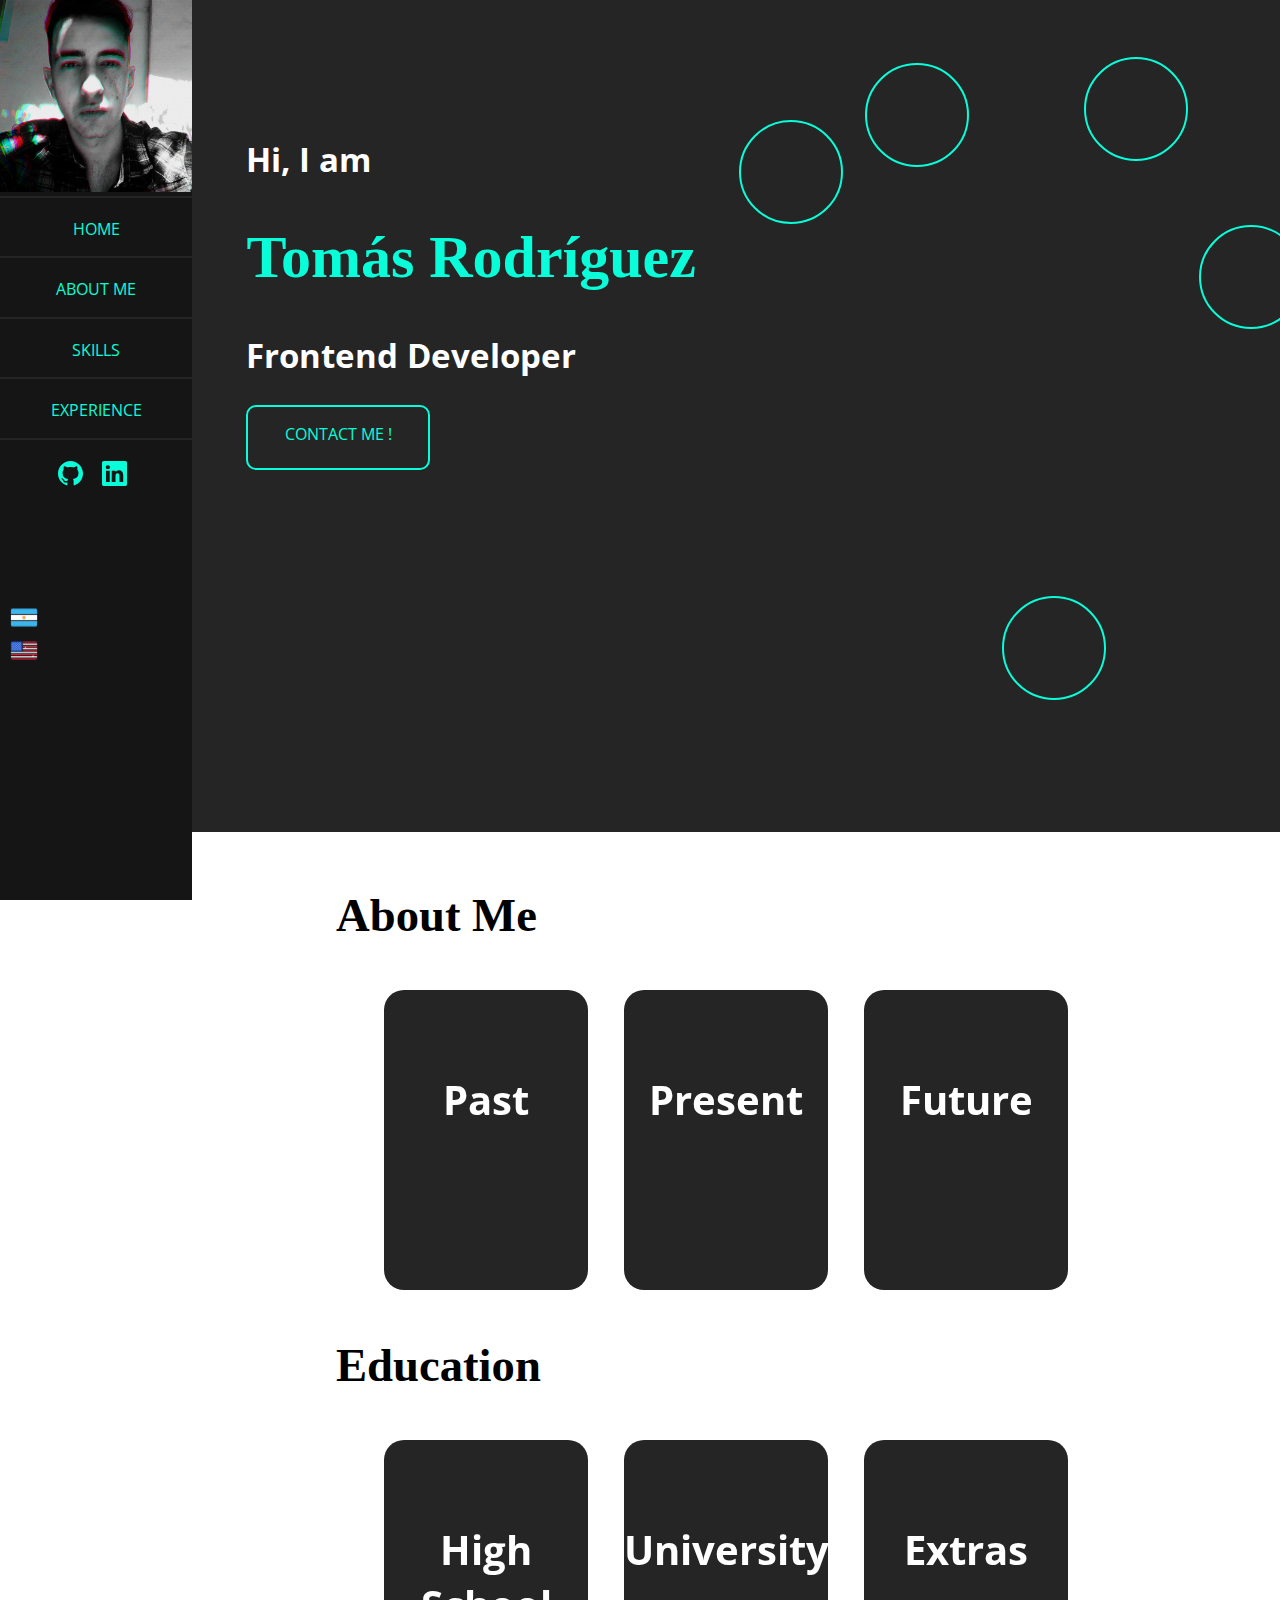
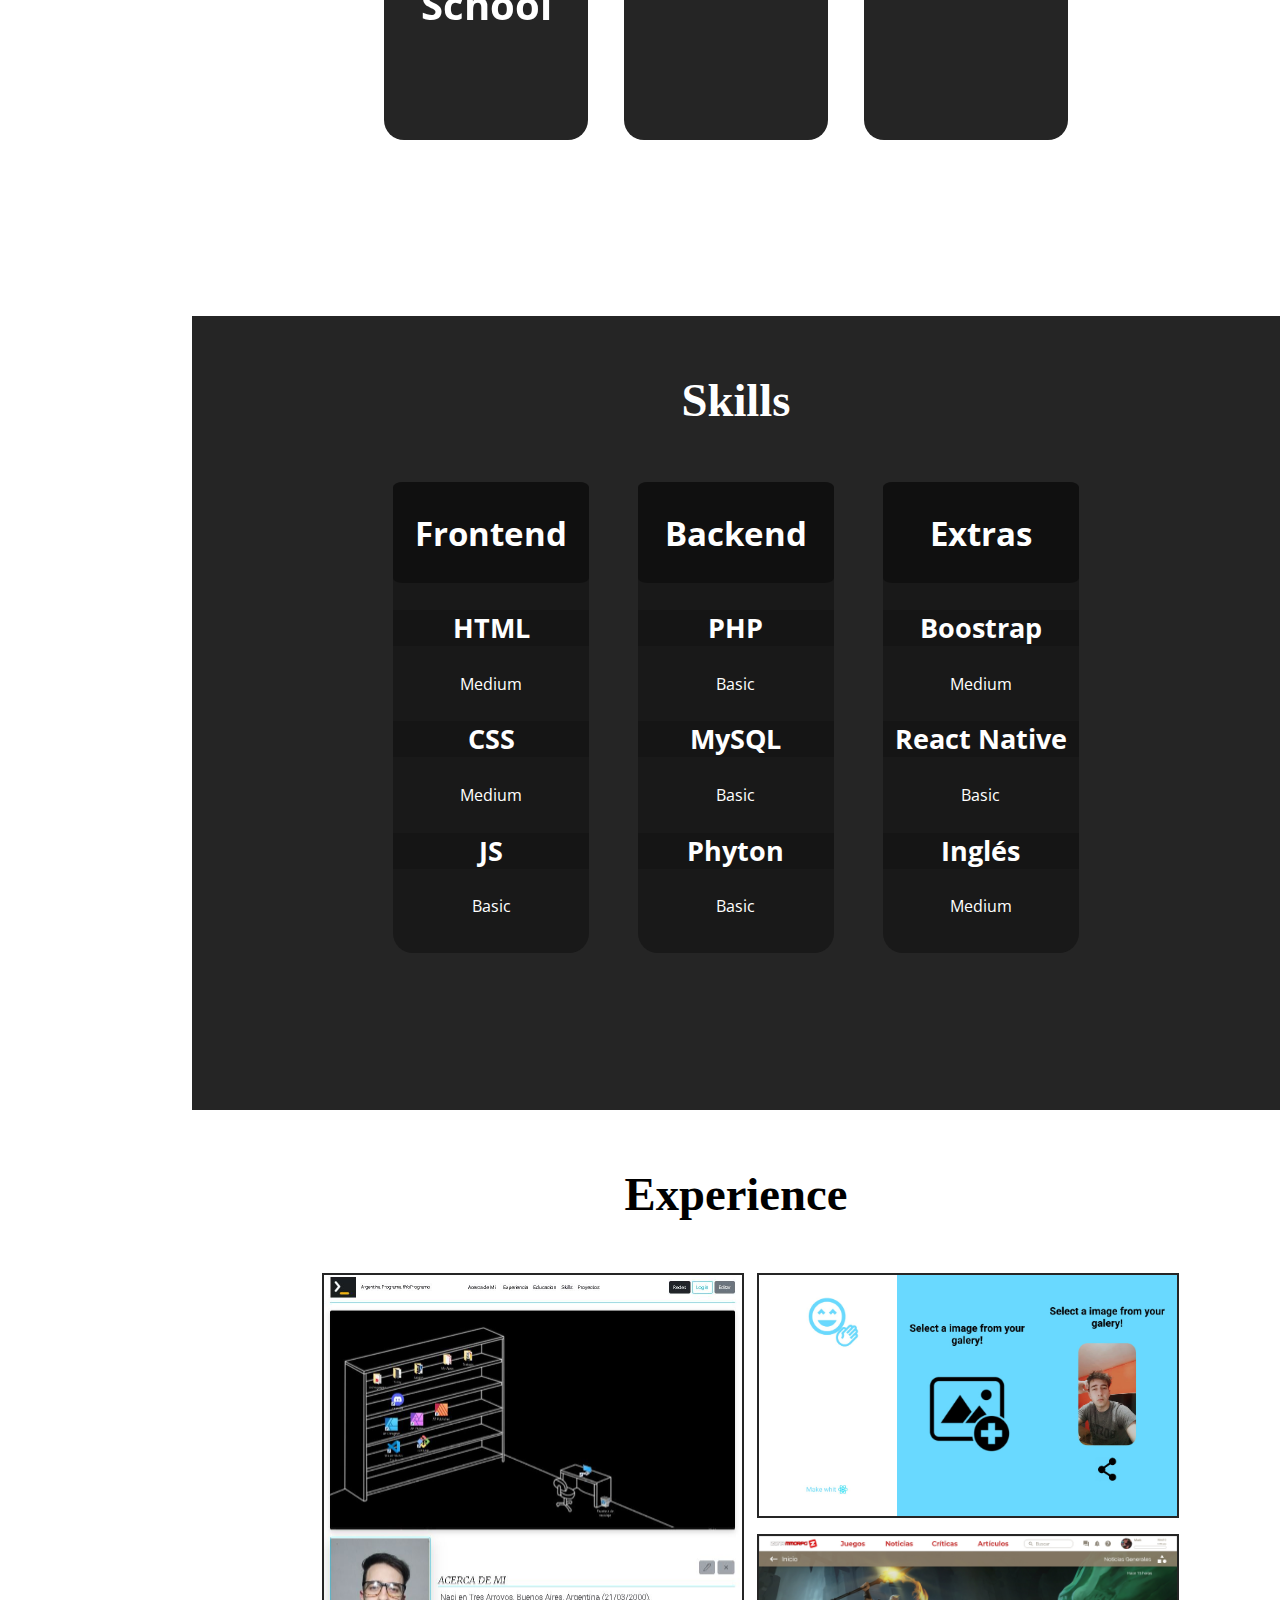
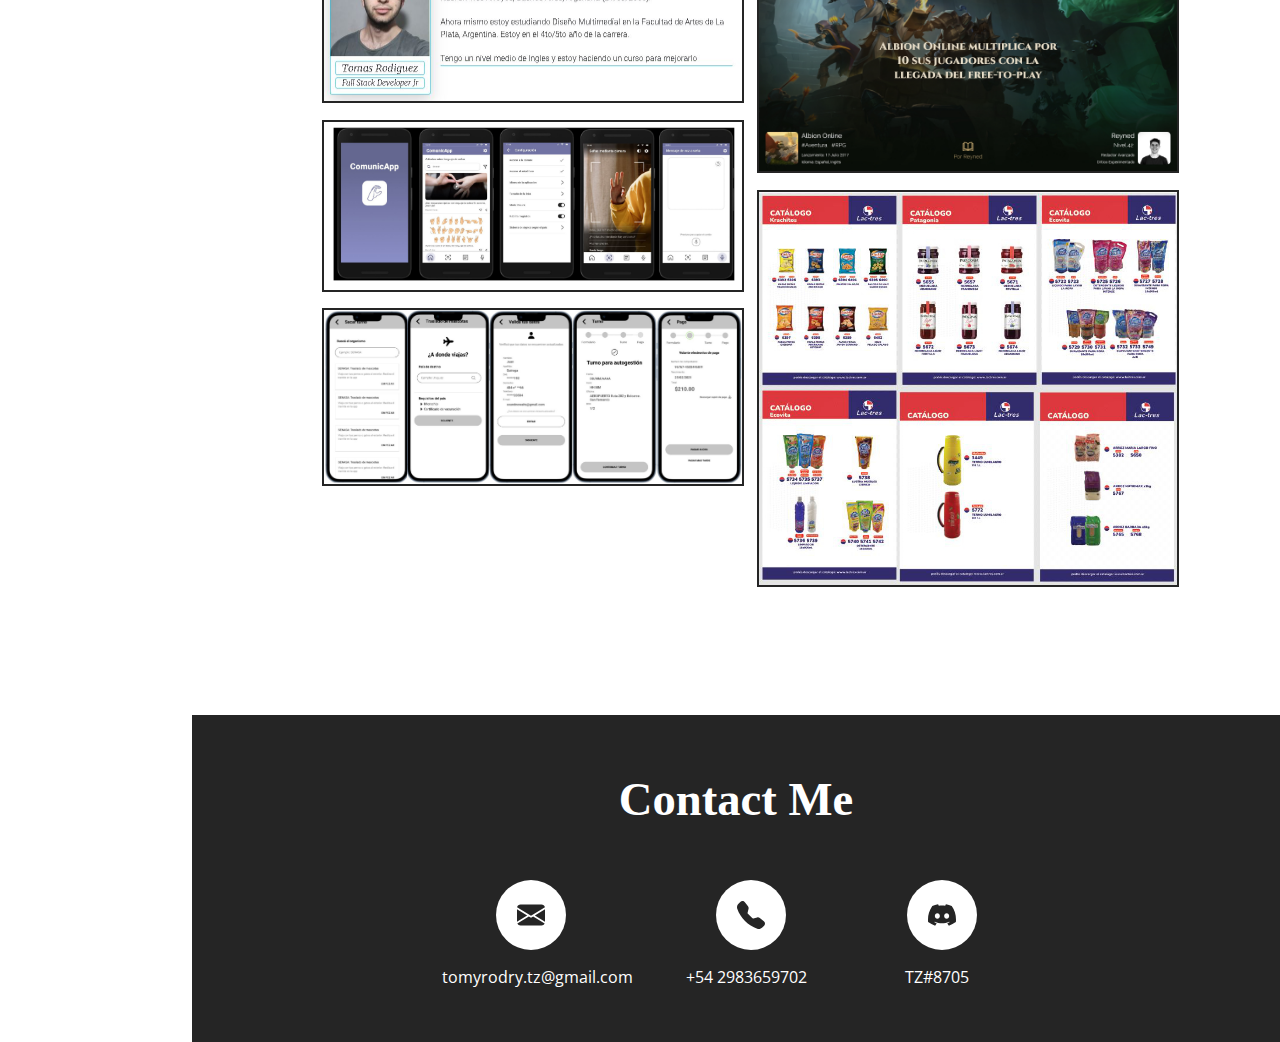
==== index_us.html @ 69928559 "Portafolio Terminado (por ahora)" ====
<!DOCTYPE html>
<html lang="us">
<head>
    <meta charset="UTF-8">
    <meta http-equiv="X-UA-Compatible" content="IE=edge">
    <meta name="viewport" content="width=device-width, initial-scale=1.0">
    <title>Portafolio</title>

    <link rel="icon" href="img/icono-title.ico">

    <link rel="stylesheet" href="style.css">
    <link rel="preconnect" href="https://fonts.googleapis.com">
    <link rel="preconnect" href="https://fonts.gstatic.com" crossorigin>
    <link href="https://fonts.googleapis.com/css2?family=Open+Sans&display=swap" rel="stylesheet">

</head>
<body onscroll="runningAnimation()">
<!--------------------------------------------------------------------- NAVBAR ------------------------------------------------------------------->
    <div class="menu" onclick="navbarShow()">
        <div class="linea-blanca"></div>
        <div class="linea-blanca"></div>
        <div class="linea-blanca"></div>
    </div>
    <div class="navbar" id="navbar">
        <div class="foto"><img src="img/yo.jpg" alt="Una foto mia"></div>
        <div class="IrA" style="border-top: 2px solid #252525;"><a href="#inicio"><p>Home</p></a></div>
        <div class="IrA"><a href="#sobre-mi"><p>About Me</p></a></div>
        <div class="IrA"><a href="#habilidades"><p>Skills</p></a></div>
        <div class="IrA"><a href="#exp"><p>Experience</p></a></div>
        <div class="github-linkedin">
            <div class="git"><a href="https://github.com/tomyrodry-tz"><img src="img/iconos/github.svg" alt="icono github"></a></div>
            <div class="linkedin"><a href="https://www.linkedin.com/in/tomás-rodríguez-61711120b/"><img src="img/iconos/linkedin.svg" alt="icono linkedin"></a></div>
        </div>
        <div class="idiomas">
            <div class="idioma-es"><a href="index.html"><img src="img/iconos/arg.png" alt="cambiar idioma esp"></a></div>
            <div class="idioma-us"><a href="index_us.html"><img src="img/iconos/us.png" alt="cambiar idioma ingles"></a></div>
        </div>
    </div>

<!--------------------------------------------------------------------- INICIO ------------------------------------------------------------------>

    <div class="Inicio" id="inicio">
        <div class="titulo-inicio">
            <h2>Hi, I am</h2>
            <h1 style="color: #08fdd8; font-size: 45pt;">Tomás Rodríguez</h1>
            <img src="img/yo.jpg" alt="una foto mia" class="foto-celu">
            <h2>Frontend Developer</h2>
            <div class="boton-contacto"><a href="#contactame"><p>Contact Me !</p></a></div>
        </div>
        <span class="Burbujas"></span>
        <span class="Burbujas"></span>
        <span class="Burbujas"></span>
        <span class="Burbujas"></span>
        <span class="Burbujas"></span>
    </div>

<!--------------------------------------------------------------------- SOBRE MI ------------------------------------------------------------------>

    <div class="Sobre-Mi" id="sobre-mi">
            <h1>About Me</h1>
  
        <div class="cartas-sobre-mi">
            <div class="carta">
                <div class="flip-carta">
                    <div class="frontal">
                        <h2>Past</h2>
                    </div>
                    <div class="trasera">
                        <p>
                            I born in Tres Arroyos, Buenos Aires, Argentina (21/03/2000). 
                            <br>
                            <br>
                            I liked to read, play video games, draw and write.
                        </p>
                    </div>
                </div>
            </div>
            <div class="carta">
                <div class="flip-carta">
                    <div class="frontal">
                        <h2>Present</h2>
                    </div>
                    <div class="trasera">
                        <p>
                            Right now i am exploring more programming languages ​and improving my English. 
                            <br>
                            <br>
                            I consider myself a self-demanding person, very responsible, cooperative and eager to learn.
                        </p>
                    </div>
                </div>
            </div>
            <div class="carta">
                <div class="flip-carta">
                    <div class="frontal">
                        <h2>Future</h2>
                    </div>
                    <div class="trasera">
                        <p>
                            I would like to be a Fullstack Developer and be able to learn and create apps with React Native.      
                        </p>
                    </div>
                </div>
            </div>
        </div>

        <h1>Education</h1>

        <div class="cartas-educacion">
            <div class="carta">
                <div class="flip-carta">
                    <div class="frontal">
                        <h2>High School</h2>
                    </div>
                    <div class="trasera">
                        <p>
                            I studied in middle school n°1 and specialized in Cs.Naturales.
                        </p>
                    </div>
                </div>
            </div>
            <div class="carta">
                <div class="flip-carta">
                    <div class="frontal">
                        <h2>University</h2>
                    </div>
                    <div class="trasera">
                        <p>
                            In 2018 I came to La Plata and studied Multimedia Design. <br><br> 
                            I currently have five subjects left to finish my degree.
                        </p>
                    </div>
                </div>
            </div>
            <div class="carta">
                <div class="flip-carta">
                    <div class="frontal">
                        <h2>Extras</h2>
                    </div>
                    <div class="trasera">
                        <p>
                            In 2021 I did a UX/UI Design seminar that provides my career. <br><br>
                            In 2022 I started the Argentina Program course.            
                        </p>
                    </div>
                </div>
            </div>
        </div>

    </div>

<!------------------------------------------------------------------------ HABILIDADES ------------------------------------------------------------>

    <div class="Habilidades" id="habilidades">
        <h1>Skills</h1>
        <div class="cartas-habilidades">
            <div class="carta-frontend" id="cf">
                <div class="titulo">
                    <h2>Frontend</h2>
                </div>
                <div class="titulos">
                    <h3>HTML</h3>
                </div>
                <p>Medium</p>
                <div class="titulos">
                    <h3>CSS</h3>
                </div>
                <p>Medium</p>
                <div class="titulos">
                    <h3>JS</h3>
                </div>
                <p>Basic</p>
            </div>
            <div class="carta-backend" id="cb">
                <div class="titulo">
                    <h2>Backend</h2>
                </div>
                <div class="titulos">
                    <h3>PHP</h3>
                </div>
                <p>Basic</p>
                <div class="titulos">
                    <h3>MySQL</h3>
                </div>
                <p>Basic</p>
                <div class="titulos">
                    <h3>Phyton</h3>
                </div>
                <p>Basic</p>
            </div>
            <div class="carta-extras" id="ce">
                <div class="titulo">
                    <h2>Extras</h2>
                </div>
                <div class="titulos">
                    <h3>Boostrap</h3>
                </div>
                <p>Medium</p>
                <div class="titulos">
                    <h3>React Native</h3>
                </div>
                <p>Basic</p>
                <div class="titulos">
                    <h3>Inglés</h3>
                </div>
                <p>Medium</p>
            </div>
        </div>
    </div>

<!------------------------------------------------------------------------ EXPERIENCIA ------------------------------------------------------------>

    <div class="Experiencia" id="exp">
        <h1>Experience</h1>

        <div class="trabajos-contenedor">
            <div class="trabajos-grupo">
                <div class="trabajos-cartas" onclick="myPopup1()">
                    <img src="img/trabajos/arg-programa-tp-final.jpg">
                    <div class="info" id="popup1">
                        <h4>
                            Final project of the course Argentina Program
                        </h4>
                        <p>
                            This project consisted of making a portfolio based on the basis they gave us.
                            <br>
                            For the frontend I used: HTML, CSS (Bootstrap), JS and I also learned Angular which I did not like and prefer to use React. 
                            <br>
                            On the backend: PHP, MySQL, Django and Heroku.
                        </p>
                        <div class="boton-exp">
                            <a href="https://github.com/tomyrodry-tz/argentina-programa-portafolio" target="_blank">git hub</a>
                        </div>
                    </div>
                </div>
                <div class="trabajos-cartas" onclick="myPopup2()">
                    <img src="img/trabajos/comunicapp.jpg">
                    <div class="info" id="popup2">
                        <h4>
                            ComunicApp | Final Project | Multimedia Design IV
                        </h4>
                        <p>
                            In this project we were asked to make an app that solves a problem. I came up with the idea of ​​doing something to help people with hearing loss since a lot of people don't know sign languages.
                            <br>
                            I hope one day make this app and thus help people.
                            <br>
                            We use Figma to design and prototype.
                        </p>
                        <div class="boton-exp">
                            <a href="https://www.figma.com/proto/CYW415NO6hNEWpTJUN6jon/ComunicApp?node-id=1-2&starting-point-node-id=1%3A2" target="_blank">see prototype</a>
                        </div>
                    </div>
                </div>
                <div class="trabajos-cartas" onclick="myPopup3()">
                    <img src="img/trabajos/seminario-ux-ui.jpg">
                    <div class="info" id="popup3">
                        <h4>
                            Final Project | UX/UI Design Seminar
                        </h4>
                        <p>
                            In this project we were asked to redesign how to take a SENASA shift from the miArgentina app.
                            <br>
                            We use Figma to design and prototype.
                            <br>
                            <br>
                            Clarification: SENASA has its own website, there is no option to take a turn from miArgentina. This was created only for the seminary.
                        </p>
                        <div class="boton-exp">
                            <a href="https://www.figma.com/proto/66zBlfaZ4U1hpGxRcdFWKF/XD-SENASA?node-id=6-4&starting-point-node-id=6%3A4" target="_blank">see prototype</a>
                        </div>
                    </div>
                </div>
            </div>
            <div class="trabajos-grupo">
                <div class="trabajos-cartas" onclick="myPopup4()">
                    <img src="img/trabajos/app-react-native.jpg">
                    <div class="info" id="popup4">
                        <h4>
                            App make with React Native y Expo. 
                        </h4>
                        <p>
                            This app allows you to select a photo from your gallery and share it. 
                            <br>
                            Use the Android emulator that brings Android Studio and connect it with Expo.
                        </p>
                        <div class="boton-exp">
                            <a href="https://github.com/tomyrodry-tz/my-first-app" target="_blank">git hub</a>
                        </div>
                    </div>
                </div>
                <div class="trabajos-cartas" onclick="myPopup5()">
                    <img src="img/trabajos/proyecto-zonammorpg.jpg">
                    <div class="info" id="popup5">
                        <h4>
                            Redesign of <a href="https://www.zonammorpg.com">zonammorpg.com</a> | Multimedia Design II
                        </h4>
                        <p>
                            The final work of 2nd year was to redesign a website starting from the base of the current website.
                            <br>
                            We used Illustrator to design and Marvel XD to prototype this page.
                        </p>
                    </div>
                </div>
                <div class="trabajos-cartas" onclick="myPopup6()">
                    <img src="img/trabajos/lactres-catalogos.jpg">
                    <div class="info" id="popup6">
                        <h4>
                            Catalogs for Lac-Tres (wholesaler)
                        </h4>
                        <p>
                            I edit the photos and design the catalogs. 
                            <br>
                            I use Affinity Photo to edit the products and the Affinity Designer to assemble the catalog. 
                        </p>
                        <div class="boton-exp">
                            <a href="img/trabajos/catalogos.pdf" target="_blank">see more</a>
                        </div>
                    </div>
                </div>
            </div>
        </div>
    </div>

<!------------------------------------------------------------------------- CONTACTAME -------------------------------------------------------------->

    <div class="Contactame" id="contactame">
        <h1>Contact Me</h1>
        <div class="contactos">
            <div class="email">
                <div class="icono-email">
                    <img src="img/iconos/mail-fill.svg" alt="">
                </div>
                <p>tomyrodry.tz@gmail.com</p>
            </div>
            <div class="telefono">
                <div class="icono-telefono">
                    <img src="img/iconos/telephone-fill.svg" alt="">
                </div>
                <p>+54 2983659702</p>
            </div>
            <div class="discord">
                <div class="icono-discord">
                    <img src="img/iconos/discord.svg" alt="">
                </div>
                <p>TZ#8705</p>
            </div>
        </div>
    </div>

</body>

<script src="script.js"></script>

</html>
---- style.css ----
body {
    padding: 0;
    margin: 0;
}
h1 {
    font-size: 35pt;
}
h2{
    font-size: 25pt;
}
h3 {
    font-size: 20pt;
}
p, h2, h3, h4 , h5 {
    font-family: 'Open Sans', sans-serif;
}
a {
    text-decoration: none;
    color: #08fdd8;
}

/*---------------------------------------------------------------- NAVBAR -----------------------------------------------------------------------*/

.navbar {
    width: 15%;
    height: 100%;
    position: fixed;
    display: block;
    background-color: #151515;
    z-index: 99;
    color: #08fdd8;

}
.navbar img {
    width: 100%;
    height: 100%;
}
.navbar p {
    margin-bottom: 10%;
}

.IrA {
    width: 100%;
    height: 5%;
    display: block;
    text-transform: uppercase;
    text-align: center;
    padding-top: 2%;
    padding-bottom: 5%;
    border-bottom: 2px solid #252525;
}
.IrA:hover {
    background-color: #252525;
}

.github-linkedin {
    display: flex;
}
.git{
    margin-left: 30%;
}
.linkedin {
    margin-left: 10%;
}
.git, .linkedin {
    width: 13%;
    margin-top: 10%;
}

.idiomas {
    width: 100%;
    margin-top: 60%;
    margin-left: 5%;
}
.idiomas img {
    width: 15%;
}

/*-----------------------------------------------------------------------------------------------------------------------------------------------*/

.Inicio {
    width: 85%;
    display: inline-flex;
    background-color: #252525;
    align-content: center;
    padding-bottom: 10%;
    margin-left: 15%;
}
.titulo-inicio {
    text-align: left;
    color: white;
    margin-top: 10%;
    margin-bottom: 20%;
    margin-left: 5%;
}
.foto-celu {
    display: none;
}
.boton-contacto {
    width: 40%;
    height: 10%;
    text-transform: uppercase;
    text-align: center;
    padding-bottom: 5%;
    border: 2px solid #08fdd8;
    border-radius: 10px;
}
.boton-contacto:hover {
    background-color: #191919;
}

.Sobre-Mi {
    width: 75%;
    margin: auto;
    margin-left: 10%;
    padding-top: 2%;
    padding-bottom: 10%;
    margin-left: 15%;
}
.Sobre-Mi h1 {
    margin-left: 15%;
}

.Habilidades {
    background-color: #252525;
    text-align: center;
    color: white;
    width: 85%;
    padding-top: 2%;
    padding-bottom: 8%;
    margin-left: 15%;
}

.Experiencia {
    text-align: center;
    width: 85%;
    padding-top: 2%;
    padding-bottom: 8%;
    margin-left: 15%;
}

.Contactame {
    background-color: #252525;
    text-align: center;
    color: white;
    width: 85%;
    padding-top: 2%;
    padding-bottom: 3%;
    margin-left: 15%;
}

/*------------------------------------------------------------- ANIMACION INICIO -----------------------------------------------------------------*/

@keyframes animacion-burbuja {
    0% {opacity: 0%;}
    50% {opacity: 100%;}
    100% {opacity: 0%;}
}

.Burbujas {
    width: 100px;
    height: 100px;
    position: relative;
    border-radius: 50%;
    border: solid 2px #08fdd8;
    background-color: transparent;
    animation: animacion-burbuja 1.5s infinite;
}


/* ------------------------------------------------------------ CARTAS SOBRE MI Y EDUCACION -----------------------------------------------------*/

.cartas-sobre-mi {
    display: flex;
    margin: 5%;
    margin-left: 20%;
}
.cartas-sobre-mi p {
    margin: 0;
    position: absolute;
    top: 50%;
    -ms-transform: translateY(-50%);
    transform: translateY(-50%);
}
.cartas-sobre-mi h2{
    font-size: 30pt;
    padding-top: 15%;
}

.cartas-educacion {
    display: flex;
    margin: 5%;
    margin-left: 20%;
}
.cartas-educacion p{
    margin: 0;
    position: absolute;
    top: 50%;
    -ms-transform: translateY(-50%);
    transform: translateY(-50%);
}
.cartas-educacion h2{
    font-size: 30pt;
    padding-top: 15%;
}

.carta {
    background-color: transparent;
    width: 300px;
    height: 300px;
    perspective: 1000px;
    margin-right: 5%;
}
  
.flip-carta {
    position: relative;
    width: 100%;
    height: 100%;
    transition: transform 0.6s;
    transform-style: preserve-3d;

}
  
.carta:hover .flip-carta {
    transform: rotateY(180deg);
}
  
.frontal, .trasera {
    position: absolute;
    width: 100%;
    height: 100%;
    -webkit-backface-visibility: hidden;
    backface-visibility: hidden;
}
  
.frontal {
    background-color: #252525;
    color: white;
    border-radius: 20px;
}
.frontal h2 {
    text-align: center;
    margin-top: 25%;
}
.frontal img {
    display: block;
    margin: auto;
    margin-top: 10%;
    width: 70%;
}
  
.trasera {
    background-color: #252525;
    color: white;
    transform: rotateY(180deg);
    border-radius: 20px;
}
.trasera p {
    padding: 5%;
    text-align: center;
    margin-left: 3%;
    margin-right: 3%;
}

/*--------------------------------------------------------- CARTAS HABILIDADES ------------------------------------------------------------------*/

.cartas-habilidades {
    display: flex;
    margin: 5%;
}

.carta-frontend {
    width: 20%;
    height: 100%;
    margin-left: 15%;
    padding-bottom: 2%;
    background-color: #191919;
    color: white;
    border-radius: 20px;
    animation: habilidades-animacion 3s;
    animation-play-state: paused;
}
.carta-backend {
    width: 20%;
    height: 100%;
    margin-left: 5%;
    padding-bottom: 2%;
    background-color: #191919;
    color: white;
    border-radius: 20px;
    animation: habilidades-animacion 4s;
    animation-play-state: paused;
}

.carta-extras {
    width: 20%;
    height: 100%;
    margin-left: 5%;
    padding-bottom: 2%;
    background-color: #191919;
    color: white;
    border-radius: 20px;
    animation: habilidades-animacion 5s;
    animation-play-state: paused;
}

.titulo {
    text-align: center;
    color: white;
    width: 100%;
    height: 100%;
    padding-top: 0.1%;
    padding-bottom: 0.1%;
    background-color: #101010;
    border-radius: 5%;
}
.titulos {
    background-color: #151515;
}

@keyframes habilidades-animacion {
    from {opacity: 0%;}
    to {opacity: 100%;}
}

/*---------------------------------------------------------------- EXPERIENCIA ------------------------------------------------------------------*/


.trabajos-contenedor {
    width: 80%;
    display: flex;
    flex-wrap: wrap;
    margin: auto;
}

.trabajos-grupo {
    flex: 48%;
    margin: 1%;
}

.trabajos-cartas {
    width: 100%;
    margin: 3%;
}

.trabajos-cartas img{
    width: 100%;
    border: 2px solid #252525;
}
.trabajos-cartas img:hover {
    opacity: 50%;
}

.info {
    width: 100%;
    padding-bottom: 3%;
    text-align: justify;
    color: white;
    background-color: #252525;
    display: none;
}

.show {
    display: block;
    animation: fadeIn 1s;
}

.info h4 {
    padding: 5%;
    padding-bottom: 0%;
    margin-top: 0%;
}
.info p{
    padding: 5%;
    padding-top: 0%;
    padding-bottom: 0%;
}

.boton-exp {
    width: 20%;
    height: 10%;
    text-align: center;
    text-transform: capitalize;
    margin-left: 5%;
    padding: 2%;
    border: 2px solid #08fdd8;
    border-radius: 10px;
}
.boton-exp:hover {
    background-color: #191919;
}

@keyframes fadeIn {
    from {opacity: 0;}
    to {opacity:1 ;}
}

/*---------------------------------------------------------------- CONTACTA ME -------------------------------------------------------------------*/

.contactos {
    display: flex;
    width: 70%;
    margin-top: 5%;
    margin-left: 23%;
}

.email {
    width: 20%;
}
.icono-email{
    width: 70px;
    height: 70px;
    border-radius: 50%;
    background-color: white;
    margin-left: 35%;
}
.icono-email img {
    margin-top: 30%;
    width: 40%;
}

.telefono {
    width: 20%;
    margin-left: 10%;
}
.icono-telefono{
    width: 70px;
    height: 70px;
    border-radius: 50%;
    background-color: white;
    margin-left: 30%;
}
.icono-telefono img {
    margin-top: 30%;
    width: 40%;
}

.discord {
    width: 20%;
    margin-left: 5%;
}
.icono-discord {
    width: 70px;
    height: 70px;
    border-radius: 50%;
    background-color: white;
    margin-left: 30%;
}
.icono-discord img {
    margin-top: 30%;
    width: 40%;
}


/*-------------------------------------------------------------- VERSION CELU --------------------------------------------------------------------*/

@media (max-width: 576px) {
    h1 {
        font-size: 25pt;
    }
    h2 {
        font-size: 17pt;
    }
    h3 {
        font-size: 13pt;
    }
    p {
        font-size: 10pt;
    }

/*---------------------------------------------------------------- NAVBAR CELU -------------------------------------------------------------------*/
    .menu {
        width: 40px;
        height: 35px;
        display: block;
        background-color: #151515;
        position: fixed;
        z-index: 99;
        border-radius: 20%;
        margin-top: 5%;
        margin-bottom: 10%;
        margin-left: 2%;
    }
    .linea-blanca {
        width: 30px;
        height: 1px;
        background-color: white;
        margin: auto;
        margin-top: 20%;
    }
    
    .navbar { 
        width: 60%;
        height: 90px;
        position: fixed;
        display: flex;
        background-color: #151515;
        z-index: 98;
        color: #08fdd8;
        visibility: hidden;
        margin-top: 5%;
        margin-left: 20%;
    }
    .navbar p {
        font-size: 7pt;
        margin-top: 0%;
        margin-bottom: 50%;
    }

    .show {
        visibility: visible;
    }

    .navbar .foto {
        display: none;
    }
    .navbar .github-linkedin {
        display: none;
    }

    .idiomas {
        width: 100%;
        margin-top: -36%;
        margin-left: 80%;

    }
    .idiomas img {
        width: 15%;
    }

    .IrA {
        width: 100%;
        height: 5%;
        display: block;
        text-transform: uppercase;
        text-align: center;
        padding-top: 2%;
        padding-bottom: 5%;
        border-bottom: 2px solid #252525;
    }
    .IrA:hover {
        background-color: #08fdd8;
    }
    .IrA:hover a {
        color: #101010;
    }

/*------------------------------------------------------------- INICIO CELU ----------------------------------------------------------------------*/

    .Inicio {
        width: 100%;
        background-color: #252525;
        align-content: center;
        padding-bottom: 10%;
        margin-left: 0%;
    }
    .titulo-inicio {
        text-align: center;
        justify-content: center;
        align-items: center;
        color: white;
        margin-top: 10%;
        margin-bottom: 0%;
        margin-left: 0%;
    }
    .foto-celu {
        display: block;
        width: 60%;
        margin-left: 20%;
    }
    .boton-contacto {
        width: 40%;
        height: 8%;
        text-transform: uppercase;
        text-align: center;
        padding-bottom: 0%;
        border: 1px solid #08fdd8;
        border-radius: 10px;
        margin-left: 30%;
    }
    .boton-contacto p {
        font-size: 8pt;
    }
    .Burbujas {
        display: none;
    }

/*----------------------------------------------------------- SOBRE MI CELU ----------------------------------------------------------------------*/
    
    .Sobre-Mi {
        width: 100%;
        margin: auto;
        margin-left: 10%;
        padding-top: 30%;
        padding-bottom: 10%;
        margin-left: 0%;
        text-align: center;
    }
    .Sobre-Mi h1 {
        margin-left: 0%;
    }
    .cartas-sobre-mi {
        display: block;
        margin: 0%;
        margin-left: 5%;
    }
    .cartas-sobre-mi p {
        margin: 0;
        position: absolute;
        top: 50%;
        -ms-transform: translateY(-50%);
        transform: translateY(-50%);
    }
    .cartas-sobre-mi h2{
        font-size: 20pt;
        padding-top: 35%;
    }
    
    .cartas-educacion {
        display: block;
        margin: 0%;
        margin-left: 5%;
    }
    .cartas-educacion p{
        margin: 0;
        position: absolute;
        top: 50%;
        -ms-transform: translateY(-50%);
        transform: translateY(-50%);
    }
    .cartas-educacion h2{
        font-size: 20pt;
        padding-top: 35%;
    }

    .carta {
        background-color: transparent;
        width: 60%;
        height: 300px;
        perspective: 1000px;
        margin-right: 0%;
        margin-top: 10%;
        margin-left: 20%;
    }

/*----------------------------------------------------------- HABILIDADES CELU -----------------------------------------------------------------*/
    
    .Habilidades {
        background-color: #252525;
        text-align: center;
        color: white;
        width: 100%;
        padding-top: 30%;
        padding-bottom: 10%;
        margin-left: 0%;
    }
    .cartas-habilidades {
        display: block;
        margin: 0%;
    }
    
    .carta-frontend {
        width: 60%;
        height: 100%;
        margin-left: 20%;
        padding-bottom: 2%;
        background-color: #191919;
        color: white;
        border-radius: 20px;
        animation: habilidades-animacion 3s;
        animation-play-state: paused;
    }
    .carta-backend {
        width: 60%;
        height: 100%;
        margin-left: 20%;
        margin-top: 5%;
        padding-bottom: 2%;
        background-color: #191919;
        color: white;
        border-radius: 20px;
        animation: habilidades-animacion 4s;
        animation-play-state: paused;
    }
    
    .carta-extras {
        width: 60%;
        height: 100%;
        margin-left: 20%;
        margin-top: 5%;
        padding-bottom: 2%;
        background-color: #191919;
        color: white;
        border-radius: 20px;
        animation: habilidades-animacion 5s;
        animation-play-state: paused;
    }

/*----------------------------------------------------------- EXPERIENCIA CELU -----------------------------------------------------------------*/

    .Experiencia {
        text-align: center;
        width: 100%;
        padding-top: 30%;
        padding-bottom: 50%;
        margin-left: 0%;
    }

    .trabajos-contenedor {
        width: 90%;
        display: block;
        flex-wrap: wrap;
        margin-left: 5%;
    }
    
    .trabajos-grupo {
        flex: 0%;
        margin: 0%;
    }
    .trabajos-cartas {
        width: 100%;
        margin: 0%;
    }
    
    .trabajos-cartas img{
        width: 100%;
        border: 2px solid #252525;
    }
    .trabajos-cartas img:hover {
        opacity: 100;
    }
    
    .info {
        width: 100%;
        padding-bottom: 3%;
        margin-bottom: 3%;
        text-align: justify;
        color: white;
        background-color: #252525;
        display: none;
        margin: 1%;
    }
    
    .show {
        display: block;
        animation: fadeIn 1s;
    }
    
    .info h4 {
        margin-top: 0%;
        padding: 5%;
        padding-bottom: 0%;
        font-size: 11pt;
    }
    .info p{
        padding: 5%;
        padding-top: 0%;
        padding-bottom: 0%;
    }
    
    .boton-exp {
        width: 30%;
        height: 10%;
        text-align: center;
        text-transform: capitalize;
        margin-left: 5%;
        padding: 2%;
        border: 1px solid #08fdd8;
        border-radius: 10px;
    }
    .boton-exp a {
        font-size: 10pt;
    }

/*----------------------------------------------------------- CONTACTAME CELU ------------------------------------------------------------------*/

    .Contactame {
        background-color: #252525;
        text-align: center;
        color: white;
        width: 100%;
        padding-top: 10%;
        padding-bottom: 10%;
        margin-left: 0%;
    }

    .contactos {
        display: block;
        width: 100%;
        margin-top: 10%;
        margin-left: 0%;
    }
    
    .email {
        width: 20%;
        margin: auto;
        margin-left: 25%;
    }
    .icono-email{
        width: 50px;
        height: 50px;
        border-radius: 50%;
        background-color: white;
        margin-left: 85%;
    }
    .icono-email img {
        margin-top: 30%;
        width: 40%;
    }
    
    .telefono {
        width: 40%;
        margin: auto;
        margin-top: 8%;
    }
    .icono-telefono{
        width: 50px;
        height: 50px;
        border-radius: 50%;
        background-color: white;
        margin-left: 30%;
    }
    .icono-telefono img {
        margin-top: 30%;
        width: 40%;
    }
    
    .discord {
        width: 20%;
        margin: auto;
        margin-top: 8%;
    }
    .icono-discord {
        width: 50px;
        height: 50px;
        border-radius: 50%;
        background-color: white;
        margin-left: 10%;
    }
    .icono-discord img {
        margin-top: 30%;
        width: 40%;
    }

}
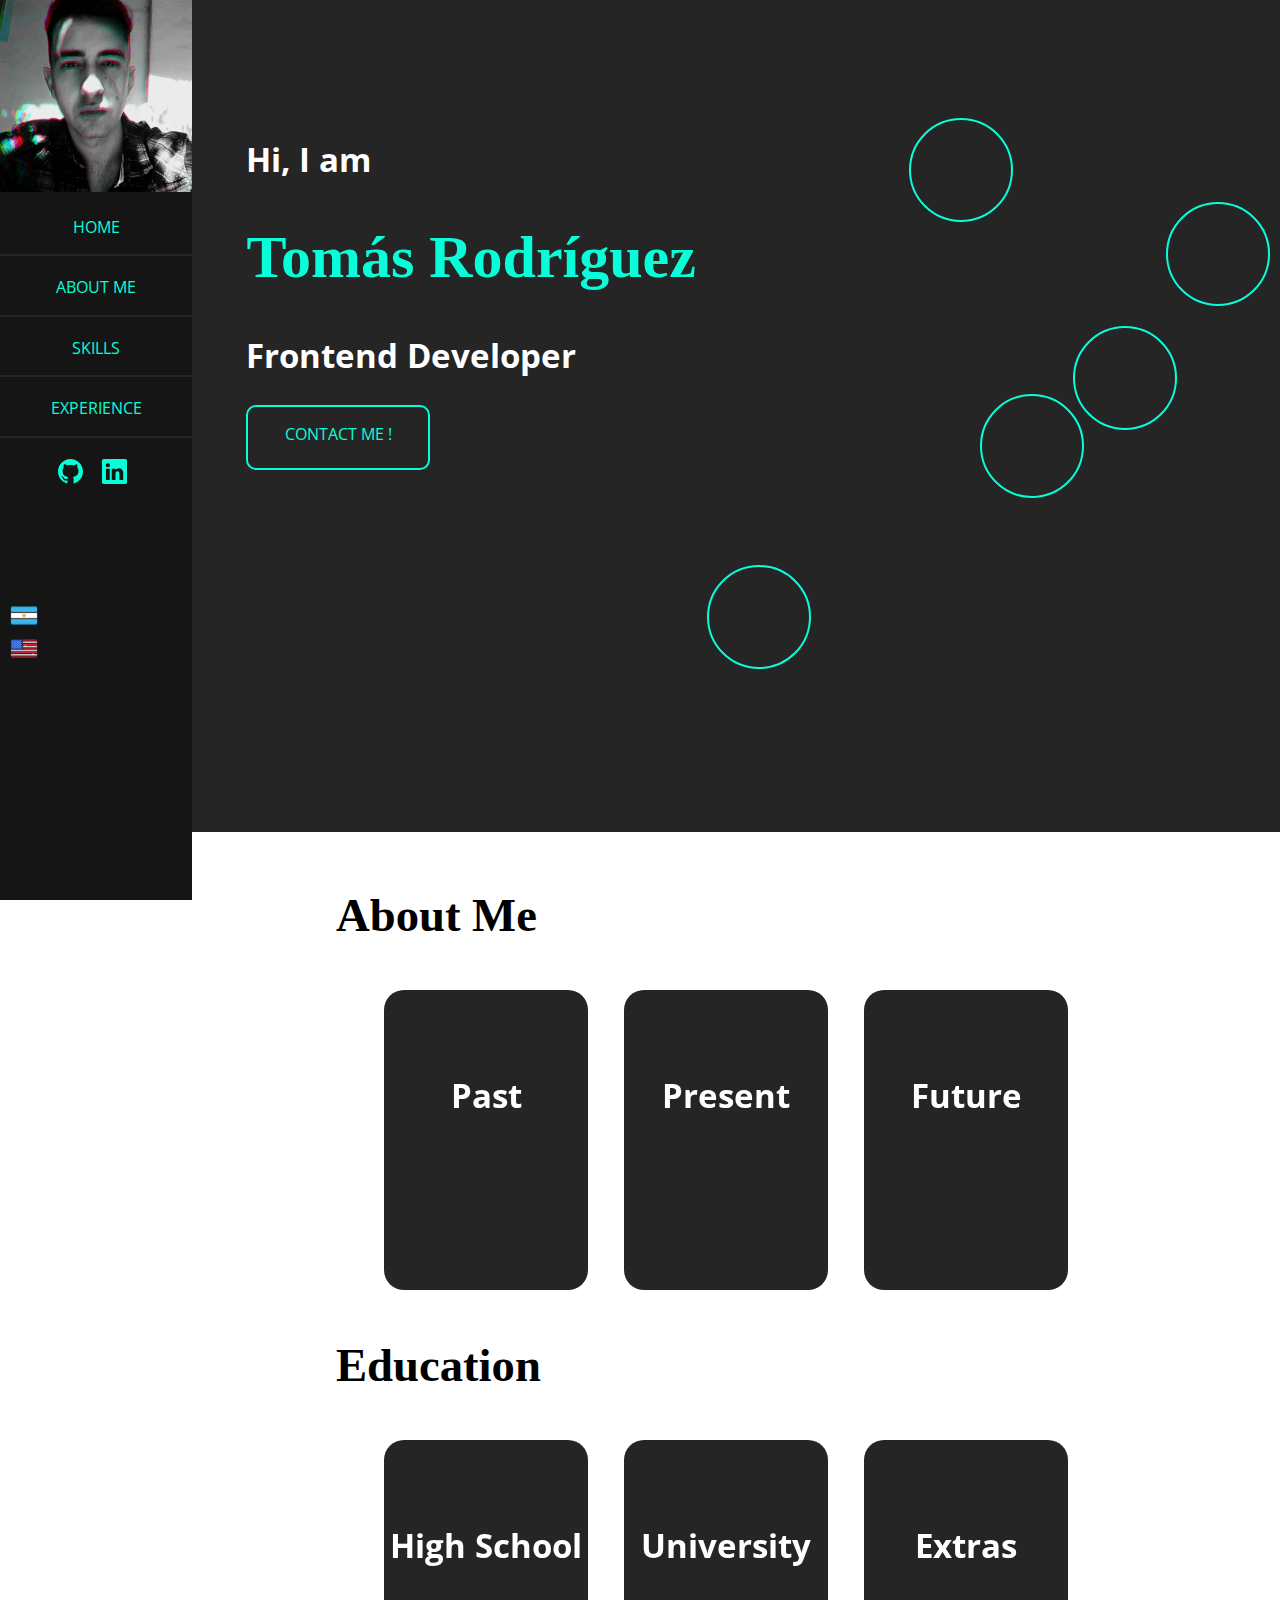
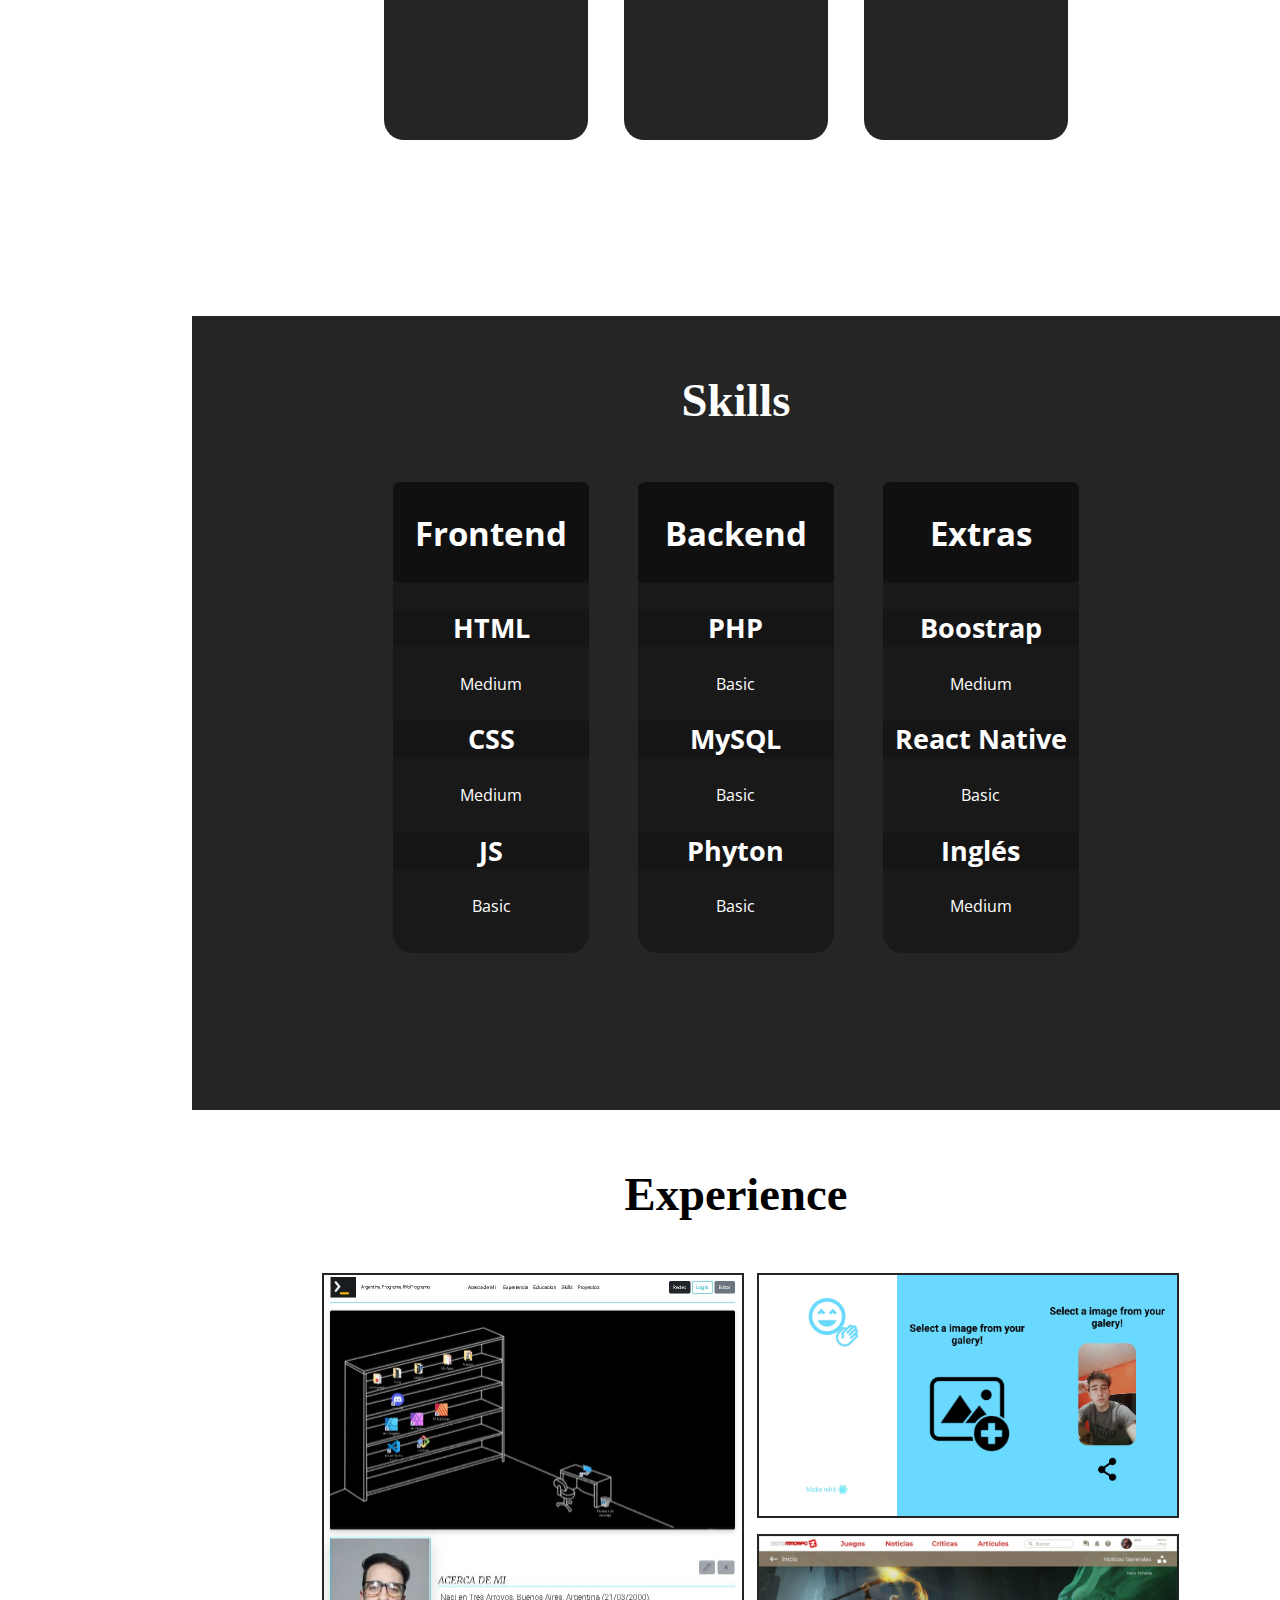
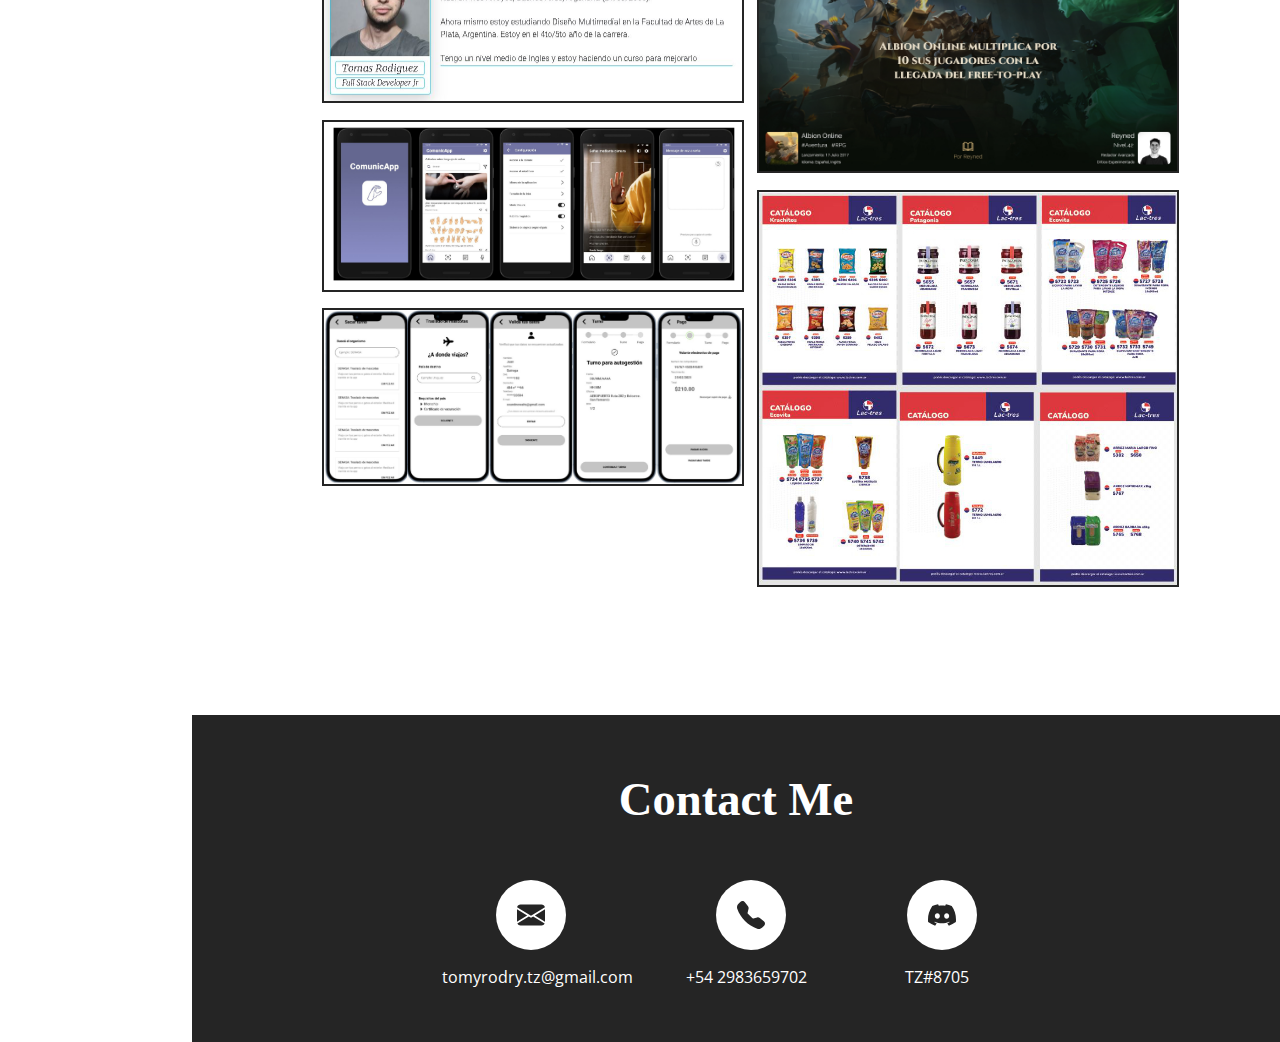
==== commit c66a7e6b: "Portafolio Terminado" ====
--- a/index_us.html
+++ b/index_us.html
@@ -4,11 +4,12 @@
     <meta charset="UTF-8">
     <meta http-equiv="X-UA-Compatible" content="IE=edge">
     <meta name="viewport" content="width=device-width, initial-scale=1.0">
+    <meta http-equiv="Permissions-Policy" content="interest-cohort=()">
     <title>Portafolio</title>
 
     <link rel="icon" href="img/icono-title.ico">
 
-    <link rel="stylesheet" href="style.css">
+    <link rel="stylesheet" href="styles.css">
     <link rel="preconnect" href="https://fonts.googleapis.com">
     <link rel="preconnect" href="https://fonts.gstatic.com" crossorigin>
     <link href="https://fonts.googleapis.com/css2?family=Open+Sans&display=swap" rel="stylesheet">
@@ -23,7 +24,7 @@
     </div>
     <div class="navbar" id="navbar">
         <div class="foto"><img src="img/yo.jpg" alt="Una foto mia"></div>
-        <div class="IrA" style="border-top: 2px solid #252525;"><a href="#inicio"><p>Home</p></a></div>
+        <div class="IrA"><a href="#inicio"><p>Home</p></a></div>
         <div class="IrA"><a href="#sobre-mi"><p>About Me</p></a></div>
         <div class="IrA"><a href="#habilidades"><p>Skills</p></a></div>
         <div class="IrA"><a href="#exp"><p>Experience</p></a></div>
@@ -213,6 +214,7 @@
     <div class="Experiencia" id="exp">
         <h1>Experience</h1>
 
+        <div class="aclaracion-exp"><h4>*Touch the image to see more information*</h4></div>
         <div class="trabajos-contenedor">
             <div class="trabajos-grupo">
                 <div class="trabajos-cartas" onclick="myPopup1()">
@@ -349,6 +351,6 @@
 
 </body>
 
-<script src="script.js"></script>
+<script src="scripts.js"></script>
 
 </html>--- a/styles.css
+++ b/styles.css
@@ -0,0 +1,1255 @@
+body {
+    padding: 0;
+    margin: 0;
+}
+h1 {
+    font-size: 35pt;
+}
+h2{
+    font-size: 25pt;
+}
+h3 {
+    font-size: 20pt;
+}
+p, h2, h3, h4 , h5 {
+    font-family: 'Open Sans', sans-serif;
+}
+a {
+    text-decoration: none;
+    color: #08fdd8;
+}
+
+/*---------------------------------------------------------------- NAVBAR -----------------------------------------------------------------------*/
+
+.navbar {
+    width: 15%;
+    height: 100%;
+    position: fixed;
+    display: block;
+    background-color: #151515;
+    z-index: 99;
+    color: #08fdd8;
+
+}
+.navbar img {
+    width: 100%;
+    height: 100%;
+}
+.navbar p {
+    margin-bottom: 10%;
+}
+
+.IrA {
+    width: 100%;
+    height: 5%;
+    display: block;
+    text-transform: uppercase;
+    text-align: center;
+    padding-top: 2%;
+    padding-bottom: 5%;
+    border-bottom: 2px solid #252525;
+}
+.IrA:hover {
+    background-color: #252525;
+}
+
+.github-linkedin {
+    display: flex;
+}
+.git{
+    margin-left: 30%;
+}
+.linkedin {
+    margin-left: 10%;
+}
+.git, .linkedin {
+    width: 13%;
+    margin-top: 10%;
+}
+
+.idiomas {
+    width: 100%;
+    margin-top: 60%;
+    margin-left: 5%;
+}
+.idiomas img {
+    width: 15%;
+}
+
+/*-----------------------------------------------------------------------------------------------------------------------------------------------*/
+
+.Inicio {
+    width: 85%;
+    display: inline-flex;
+    background-color: #252525;
+    align-content: center;
+    padding-bottom: 10%;
+    margin-left: 15%;
+}
+.titulo-inicio {
+    text-align: left;
+    color: white;
+    margin-top: 10%;
+    margin-bottom: 20%;
+    margin-left: 5%;
+}
+.foto-celu {
+    display: none;
+}
+.boton-contacto {
+    width: 40%;
+    height: 10%;
+    text-transform: uppercase;
+    text-align: center;
+    padding-bottom: 5%;
+    border: 2px solid #08fdd8;
+    border-radius: 10px;
+}
+.boton-contacto:hover {
+    background-color: #191919;
+}
+
+.Sobre-Mi {
+    width: 75%;
+    margin: auto;
+    margin-left: 10%;
+    padding-top: 2%;
+    padding-bottom: 10%;
+    margin-left: 15%;
+}
+.Sobre-Mi h1 {
+    margin-left: 15%;
+}
+
+.Habilidades {
+    background-color: #252525;
+    text-align: center;
+    color: white;
+    width: 85%;
+    padding-top: 2%;
+    padding-bottom: 8%;
+    margin-left: 15%;
+}
+
+.Experiencia {
+    text-align: center;
+    width: 85%;
+    padding-top: 2%;
+    padding-bottom: 8%;
+    margin-left: 15%;
+}
+
+.Contactame {
+    background-color: #252525;
+    text-align: center;
+    color: white;
+    width: 85%;
+    padding-top: 2%;
+    padding-bottom: 3%;
+    margin-left: 15%;
+}
+
+/*------------------------------------------------------------- ANIMACION INICIO -----------------------------------------------------------------*/
+
+@keyframes animacion-burbuja {
+    0% {opacity: 0%;}
+    50% {opacity: 100%;}
+    100% {opacity: 0%;}
+}
+
+.Burbujas {
+    width: 100px;
+    height: 100px;
+    position: relative;
+    border-radius: 50%;
+    border: solid 2px #08fdd8;
+    background-color: transparent;
+    animation: animacion-burbuja 1.5s infinite;
+}
+
+
+/* ------------------------------------------------------------ CARTAS SOBRE MI Y EDUCACION -----------------------------------------------------*/
+
+.cartas-sobre-mi {
+    display: flex;
+    margin: 5%;
+    margin-left: 20%;
+}
+.cartas-sobre-mi p {
+    margin: 0;
+    position: absolute;
+    top: 50%;
+    -ms-transform: translateY(-50%);
+    transform: translateY(-50%);
+}
+.cartas-sobre-mi h2{
+    font-size: 25pt;
+    padding-top: 15%;
+}
+
+.cartas-educacion {
+    display: flex;
+    margin: 5%;
+    margin-left: 20%;
+}
+.cartas-educacion p{
+    margin: 0;
+    position: absolute;
+    top: 50%;
+    -ms-transform: translateY(-50%);
+    transform: translateY(-50%);
+}
+.cartas-educacion h2{
+    font-size: 25pt;
+    padding-top: 15%;
+}
+
+.carta {
+    background-color: transparent;
+    width: 300px;
+    height: 300px;
+    perspective: 1000px;
+    margin-right: 5%;
+}
+  
+.flip-carta {
+    position: relative;
+    width: 100%;
+    height: 100%;
+    transition: transform 0.6s;
+    transform-style: preserve-3d;
+
+}
+  
+.carta:hover .flip-carta {
+    transform: rotateY(180deg);
+}
+  
+.frontal, .trasera {
+    position: absolute;
+    width: 100%;
+    height: 100%;
+    -webkit-backface-visibility: hidden;
+    backface-visibility: hidden;
+}
+  
+.frontal {
+    background-color: #252525;
+    color: white;
+    border-radius: 20px;
+}
+.frontal h2 {
+    text-align: center;
+    margin-top: 25%;
+}
+.frontal img {
+    display: block;
+    margin: auto;
+    margin-top: 10%;
+    width: 70%;
+}
+  
+.trasera {
+    background-color: #252525;
+    color: white;
+    transform: rotateY(180deg);
+    border-radius: 20px;
+}
+.trasera p {
+    padding: 5%;
+    text-align: center;
+    margin-left: 3%;
+    margin-right: 3%;
+}
+
+/*--------------------------------------------------------- CARTAS HABILIDADES ------------------------------------------------------------------*/
+
+.cartas-habilidades {
+    display: flex;
+    margin: 5%;
+}
+
+.carta-frontend {
+    width: 20%;
+    height: 100%;
+    margin-left: 15%;
+    padding-bottom: 2%;
+    background-color: #191919;
+    color: white;
+    border-radius: 20px;
+    animation: habilidades-animacion 3s;
+    animation-play-state: paused;
+}
+.carta-backend {
+    width: 20%;
+    height: 100%;
+    margin-left: 5%;
+    padding-bottom: 2%;
+    background-color: #191919;
+    color: white;
+    border-radius: 20px;
+    animation: habilidades-animacion 4s;
+    animation-play-state: paused;
+}
+
+.carta-extras {
+    width: 20%;
+    height: 100%;
+    margin-left: 5%;
+    padding-bottom: 2%;
+    background-color: #191919;
+    color: white;
+    border-radius: 20px;
+    animation: habilidades-animacion 5s;
+    animation-play-state: paused;
+}
+
+.titulo {
+    text-align: center;
+    color: white;
+    width: 100%;
+    height: 100%;
+    padding-top: 0.1%;
+    padding-bottom: 0.1%;
+    background-color: #101010;
+    border-radius: 5%;
+}
+.titulos {
+    background-color: #151515;
+}
+
+@keyframes habilidades-animacion {
+    from {opacity: 0%;}
+    to {opacity: 100%;}
+}
+
+/*---------------------------------------------------------------- EXPERIENCIA ------------------------------------------------------------------*/
+
+
+.trabajos-contenedor {
+    width: 80%;
+    display: flex;
+    flex-wrap: wrap;
+    margin: auto;
+}
+
+.aclaracion-exp {
+    display: none;
+}
+
+.trabajos-grupo {
+    flex: 48%;
+    margin: 1%;
+}
+
+.trabajos-cartas {
+    width: 100%;
+    margin: 3%;
+}
+
+.trabajos-cartas img{
+    width: 100%;
+    border: 2px solid #252525;
+}
+.trabajos-cartas img:hover {
+    opacity: 50%;
+}
+
+.info {
+    width: 100%;
+    padding-bottom: 3%;
+    text-align: justify;
+    color: white;
+    background-color: #252525;
+    display: none;
+}
+
+.show {
+    display: block;
+    animation: fadeIn 1s;
+}
+
+.info h4 {
+    padding: 5%;
+    padding-bottom: 0%;
+    margin-top: 0%;
+}
+.info p{
+    padding: 5%;
+    padding-top: 0%;
+    padding-bottom: 0%;
+}
+
+.boton-exp {
+    width: 20%;
+    height: 10%;
+    text-align: center;
+    text-transform: capitalize;
+    margin-left: 5%;
+    padding: 2%;
+    border: 2px solid #08fdd8;
+    border-radius: 10px;
+}
+.boton-exp:hover {
+    background-color: #191919;
+}
+
+@keyframes fadeIn {
+    from {opacity: 0;}
+    to {opacity:1 ;}
+}
+
+/*---------------------------------------------------------------- CONTACTA ME -------------------------------------------------------------------*/
+
+.contactos {
+    display: flex;
+    width: 70%;
+    margin-top: 5%;
+    margin-left: 23%;
+}
+
+.email {
+    width: 20%;
+}
+.icono-email{
+    width: 70px;
+    height: 70px;
+    border-radius: 50%;
+    background-color: white;
+    margin-left: 35%;
+}
+.icono-email img {
+    margin-top: 30%;
+    width: 40%;
+}
+
+.telefono {
+    width: 20%;
+    margin-left: 10%;
+}
+.icono-telefono{
+    width: 70px;
+    height: 70px;
+    border-radius: 50%;
+    background-color: white;
+    margin-left: 30%;
+}
+.icono-telefono img {
+    margin-top: 30%;
+    width: 40%;
+}
+
+.discord {
+    width: 20%;
+    margin-left: 5%;
+}
+.icono-discord {
+    width: 70px;
+    height: 70px;
+    border-radius: 50%;
+    background-color: white;
+    margin-left: 30%;
+}
+.icono-discord img {
+    margin-top: 30%;
+    width: 40%;
+}
+
+
+/*-------------------------------------------------------------- VERSION CELU --------------------------------------------------------------------*/
+
+@media (max-width: 576px) {
+
+    h1 {
+        font-size: 25pt;
+    }
+    h2 {
+        font-size: 17pt;
+    }
+    h3 {
+        font-size: 13pt;
+    }
+    p {
+        font-size: 10pt;
+    }
+
+/*---------------------------------------------------------------- NAVBAR CELU -------------------------------------------------------------------*/
+    
+    .menu {
+        width: 40px;
+        height: 35px;
+        display: block;
+        background-color: #151515;
+        position: fixed;
+        z-index: 99;
+        border-radius: 20%;
+        margin-top: 5%;
+        margin-bottom: 10%;
+        margin-left: 2%;
+    }
+    .linea-blanca {
+        width: 30px;
+        height: 1px;
+        background-color: white;
+        margin: auto;
+        margin-top: 20%;
+    }
+    
+    .navbar { 
+        width: 60%;
+        height: 90px;
+        position: fixed;
+        display: flex;
+        background-color: #151515;
+        z-index: 98;
+        color: #08fdd8;
+        visibility: hidden;
+        margin-top: 5%;
+        margin-left: 20%;
+    }
+    .navbar p {
+        font-size: 7pt;
+        margin-top: 0%;
+        margin-bottom: 50%;
+    }
+
+    .navbarShow {
+        display: block;
+        animation: fadeIn 1s;
+        visibility: visible;
+    }
+
+    .navbar .foto {
+        display: none;
+    }
+    .navbar .github-linkedin {
+        display: none;
+    }
+
+    .idiomas {
+        width: 100%;
+        margin-top: -36%;
+        margin-left: 80%;
+
+    }
+    .idiomas img {
+        width: 15%;
+    }
+
+    .IrA {
+        width: 100%;
+        height: 5%;
+        display: block;
+        text-transform: uppercase;
+        text-align: center;
+        padding-top: 2%;
+        padding-bottom: 5%;
+        border-bottom: 2px solid #252525;
+    }
+    .IrA:hover {
+        background-color: #08fdd8;
+    }
+    .IrA:hover a {
+        color: #101010;
+    }
+
+/*------------------------------------------------------------- INICIO CELU ----------------------------------------------------------------------*/
+
+    .Inicio {
+        width: 100%;
+        background-color: #252525;
+        align-content: center;
+        padding-bottom: 10%;
+        margin-left: 0%;
+    }
+    .titulo-inicio {
+        text-align: center;
+        justify-content: center;
+        align-items: center;
+        color: white;
+        margin-top: 10%;
+        margin-bottom: 0%;
+        margin-left: 0%;
+    }
+    .foto-celu {
+        display: block;
+        width: 60%;
+        margin-left: 20%;
+    }
+    .boton-contacto {
+        width: 40%;
+        height: 8%;
+        text-transform: uppercase;
+        text-align: center;
+        padding-bottom: 0%;
+        border: 1px solid #08fdd8;
+        border-radius: 10px;
+        margin-left: 30%;
+    }
+    .boton-contacto p {
+        font-size: 8pt;
+    }
+    .Burbujas {
+        display: none;
+    }
+
+/*----------------------------------------------------------- SOBRE MI CELU ----------------------------------------------------------------------*/
+    
+    .Sobre-Mi {
+        width: 100%;
+        margin: auto;
+        margin-left: 10%;
+        padding-top: 30%;
+        padding-bottom: 10%;
+        margin-left: 0%;
+        text-align: center;
+    }
+    .Sobre-Mi h1 {
+        margin-left: 0%;
+    }
+    .cartas-sobre-mi {
+        display: block;
+        margin: 0%;
+        margin-left: 5%;
+    }
+    .cartas-sobre-mi p {
+        margin: 0;
+        position: absolute;
+        top: 50%;
+        -ms-transform: translateY(-50%);
+        transform: translateY(-50%);
+    }
+    .cartas-sobre-mi h2{
+        font-size: 20pt;
+        padding-top: 35%;
+    }
+    
+    .cartas-educacion {
+        display: block;
+        margin: 0%;
+        margin-left: 5%;
+    }
+    .cartas-educacion p{
+        margin: 0;
+        position: absolute;
+        top: 50%;
+        -ms-transform: translateY(-50%);
+        transform: translateY(-50%);
+    }
+    .cartas-educacion h2{
+        font-size: 20pt;
+        padding-top: 35%;
+    }
+
+    .carta {
+        background-color: transparent;
+        width: 60%;
+        height: 300px;
+        perspective: 1000px;
+        margin-right: 0%;
+        margin-top: 10%;
+        margin-left: 20%;
+    }
+
+/*----------------------------------------------------------- HABILIDADES CELU -----------------------------------------------------------------*/
+    
+    .Habilidades {
+        background-color: #252525;
+        text-align: center;
+        color: white;
+        width: 100%;
+        padding-top: 30%;
+        padding-bottom: 10%;
+        margin-left: 0%;
+    }
+    .cartas-habilidades {
+        display: block;
+        margin: 0%;
+    }
+    
+    .carta-frontend {
+        width: 60%;
+        height: 100%;
+        margin-left: 20%;
+        padding-bottom: 2%;
+        background-color: #191919;
+        color: white;
+        border-radius: 20px;
+        animation: habilidades-animacion 3s;
+        animation-play-state: paused;
+    }
+    .carta-backend {
+        width: 60%;
+        height: 100%;
+        margin-left: 20%;
+        margin-top: 5%;
+        padding-bottom: 2%;
+        background-color: #191919;
+        color: white;
+        border-radius: 20px;
+        animation: habilidades-animacion 4s;
+        animation-play-state: paused;
+    }
+    
+    .carta-extras {
+        width: 60%;
+        height: 100%;
+        margin-left: 20%;
+        margin-top: 5%;
+        padding-bottom: 2%;
+        background-color: #191919;
+        color: white;
+        border-radius: 20px;
+        animation: habilidades-animacion 5s;
+        animation-play-state: paused;
+    }
+
+/*----------------------------------------------------------- EXPERIENCIA CELU -----------------------------------------------------------------*/
+
+    .Experiencia {
+        text-align: center;
+        width: 100%;
+        padding-top: 30%;
+        padding-bottom: 50%;
+        margin-left: 0%;
+    }
+
+    .aclaracion-exp {
+        display: block;
+        width: 100%;
+        opacity: 50%;
+    }
+
+    .trabajos-contenedor {
+        width: 90%;
+        display: block;
+        flex-wrap: wrap;
+        margin-left: 5%;
+    }
+    
+    .trabajos-grupo {
+        flex: 0%;
+        margin: 0%;
+    }
+    .trabajos-cartas {
+        width: 100%;
+        margin: 0%;
+    }
+    
+    .trabajos-cartas img{
+        width: 100%;
+        border: 2px solid #252525;
+    }
+    .trabajos-cartas img:hover {
+        opacity: 100;
+    }
+    
+    .info {
+        width: 100%;
+        padding-bottom: 3%;
+        margin-bottom: 3%;
+        text-align: justify;
+        color: white;
+        background-color: #252525;
+        display: none;
+        margin: 1%;
+    }
+    
+    .show {
+        display: block;
+        animation: fadeIn 1s;
+    }
+    
+    .info h4 {
+        margin-top: 0%;
+        padding: 5%;
+        padding-bottom: 0%;
+        font-size: 11pt;
+    }
+    .info p{
+        padding: 5%;
+        padding-top: 0%;
+        padding-bottom: 0%;
+    }
+    
+    .boton-exp {
+        width: 30%;
+        height: 10%;
+        text-align: center;
+        text-transform: capitalize;
+        margin-left: 5%;
+        padding: 2%;
+        border: 1px solid #08fdd8;
+        border-radius: 10px;
+    }
+    .boton-exp a {
+        font-size: 10pt;
+    }
+
+/*----------------------------------------------------------- CONTACTAME CELU ------------------------------------------------------------------*/
+
+    .Contactame {
+        background-color: #252525;
+        text-align: center;
+        color: white;
+        width: 100%;
+        padding-top: 10%;
+        padding-bottom: 10%;
+        margin-left: 0%;
+    }
+
+    .contactos {
+        display: block;
+        width: 100%;
+        margin-top: 10%;
+        margin-left: 0%;
+    }
+    
+    .email {
+        width: 20%;
+        margin: auto;
+        margin-left: 25%;
+    }
+    .icono-email{
+        width: 50px;
+        height: 50px;
+        border-radius: 50%;
+        background-color: white;
+        margin-left: 85%;
+    }
+    .icono-email img {
+        margin-top: 30%;
+        width: 40%;
+    }
+    
+    .telefono {
+        width: 40%;
+        margin: auto;
+        margin-top: 8%;
+    }
+    .icono-telefono{
+        width: 50px;
+        height: 50px;
+        border-radius: 50%;
+        background-color: white;
+        margin-left: 30%;
+    }
+    .icono-telefono img {
+        margin-top: 30%;
+        width: 40%;
+    }
+    
+    .discord {
+        width: 20%;
+        margin: auto;
+        margin-top: 8%;
+    }
+    .icono-discord {
+        width: 50px;
+        height: 50px;
+        border-radius: 50%;
+        background-color: white;
+        margin-left: 10%;
+    }
+    .icono-discord img {
+        margin-top: 30%;
+        width: 40%;
+    }
+
+}
+
+/*-------------------------------------------------------------- VERSION TABLET ----------------------------------------------------------------*/
+
+@media (min-width: 577px) and (max-width: 1100px) {
+
+    h1 {
+        font-size: 45pt;
+    }
+    h2 {
+        font-size: 27pt;
+    }
+    h3 {
+        font-size: 23pt;
+    }
+    p {
+        font-size: 15pt;
+    }
+
+/*--------------------------------------------------------------- NAVBAR TABLET ----------------------------------------------------------------*/
+    
+    .navbar { 
+        width: 100%;
+        height: 40px;
+        position: fixed;
+        display: flex;
+        background-color: #151515;
+        z-index: 98;
+        color: #08fdd8;
+    }
+    .navbar img {
+        width: 50%;
+        height: 100%;
+    }
+    .navbar p {
+        width: 52px;
+        font-size: 8pt;
+        margin-top: 0%;
+        margin-bottom: 50%;
+        margin-left: 40%;
+    }
+
+    .navbar .foto {
+        display: none;
+    }
+
+    .IrA {
+        width: 50%;
+        height: 0%;
+        display: block;
+        text-transform: uppercase;
+        text-align: center;
+        padding-top: 2%;
+        padding-bottom: 3%;
+        padding-right: 4%;
+        border-right: 2px solid #252525;
+        border-bottom: 0px;
+        border-top: 0px;
+    }
+    .IrA:hover {
+        background-color: #08fdd8;
+    }
+    .IrA:hover a {
+        color: #101010;
+    }
+
+    .github-linkedin img {
+        width: 25px;
+    }
+    .linkedin {
+        margin-left: 70%;
+    }
+
+    .idiomas {
+        display: flex;
+        width: 100%;
+        margin-top: 0.5%;
+        margin-left: 20%;
+        padding: 0%;
+
+    }
+    .idiomas img {
+        width: 32px;
+    }
+    .idioma-es {
+        padding-right: 15%;
+    }
+
+
+/*------------------------------------------------------------- INICIO TABLET -------------------------------------------------------------------*/
+
+    .Inicio {
+        width: 100%;
+        background-color: #252525;
+        align-content: center;
+        padding-bottom: 10%;
+        margin-left: 0%;
+    }
+    .titulo-inicio {
+        text-align: center;
+        justify-content: center;
+        align-items: center;
+        color: white;
+        margin-top: 10%;
+        margin-bottom: 0%;
+        margin-left: 0%;
+    }
+    .foto-celu {
+        display: block;
+        width: 60%;
+        margin-left: 20%;
+    }
+    .boton-contacto {
+        width: 40%;
+        height: 6%;
+        text-transform: uppercase;
+        text-align: center;
+        padding-bottom: 0%;
+        border: 1px solid #08fdd8;
+        border-radius: 10px;
+        margin-left: 30%;
+    }
+    .boton-contacto p {
+        font-size: 13pt;
+    }
+    .Burbujas {
+        display: none;
+    }
+
+/*----------------------------------------------------------- SOBRE MI TABLET -------------------------------------------------------------------*/
+    
+    .Sobre-Mi {
+        width: 100%;
+        margin: auto;
+        margin-left: 10%;
+        padding-top: 10%;
+        padding-bottom: 10%;
+        margin-left: 0%;
+        text-align: center;
+    }
+    .Sobre-Mi h1 {
+        margin-left: 0%;
+    }
+
+    .carta {
+        background-color: transparent;
+        width: 30%;
+        height: 400px;
+        perspective: 1000px;
+        margin-right: 0%;
+        margin-top: 10%;
+        margin-left: 3%;
+    }
+
+    .cartas-sobre-mi {
+        display: flex;
+        margin: 0%;
+        margin-left: 0%;
+    }
+    .cartas-sobre-mi p {
+        margin: 0;
+        position: absolute;
+        top: 50%;
+        -ms-transform: translateY(-50%);
+        transform: translateY(-50%);
+    }
+    .cartas-sobre-mi h2{
+        font-size: 25pt;
+        padding-top: 35%;
+    }
+    
+    .cartas-educacion {
+        display: flex;
+        margin: 0%;
+        margin-left: 0%;
+    }
+    .cartas-educacion p{
+        margin: 0;
+        position: absolute;
+        top: 50%;
+        -ms-transform: translateY(-50%);
+        transform: translateY(-50%);
+    }
+    .cartas-educacion h2{
+        font-size: 25pt;
+        padding-top: 35%;
+    }
+
+
+/*----------------------------------------------------------- HABILIDADES TABLET ----------------------------------------------------------------*/
+    
+    .Habilidades {
+        background-color: #252525;
+        text-align: center;
+        color: white;
+        width: 100%;
+        padding-top: 10%;
+        padding-bottom: 10%;
+        margin-left: 0%;
+    }
+    .cartas-habilidades {
+        display: flex;
+        margin: 0%;
+    }
+    
+    .carta-frontend {
+        width: 30%;
+        height: 100%;
+        margin-left: 3%;
+        margin-top: 5%;
+        padding-bottom: 2%;
+        background-color: #191919;
+        color: white;
+        border-radius: 20px;
+        animation: habilidades-animacion 3s;
+        animation-play-state: paused;
+    }
+    .carta-backend {
+        width: 30%;
+        height: 100%;
+        margin-left: 3%;
+        margin-top: 5%;
+        padding-bottom: 2%;
+        background-color: #191919;
+        color: white;
+        border-radius: 20px;
+        animation: habilidades-animacion 4s;
+        animation-play-state: paused;
+    }
+    
+    .carta-extras {
+        width: 30%;
+        height: 100%;
+        margin-left: 3%;
+        margin-right: 3%;
+        margin-top: 5%;
+        padding-bottom: 2%;
+        background-color: #191919;
+        color: white;
+        border-radius: 20px;
+        animation: habilidades-animacion 5s;
+        animation-play-state: paused;
+    }
+
+/*----------------------------------------------------------- EXPERIENCIA TABLET ----------------------------------------------------------------*/
+
+    .Experiencia {
+        text-align: center;
+        width: 100%;
+        padding-top: 10%;
+        padding-bottom: 50%;
+        margin-left: 0%;
+    }
+
+    .aclaracion-exp {
+        display: block;
+        width: 100%;
+        opacity: 50%;
+    }
+
+    .trabajos-contenedor {
+        width: 90%;
+        display: block;
+        flex-wrap: wrap;
+        margin-left: 5%;
+    }
+    
+    .trabajos-grupo {
+        flex: 0%;
+        margin: 0%;
+    }
+    .trabajos-cartas {
+        width: 100%;
+        margin: 0%;
+    }
+    
+    .trabajos-cartas img{
+        width: 100%;
+        border: 2px solid #252525;
+    }
+    .trabajos-cartas img:hover {
+        opacity: 100;
+    }
+    
+    .info {
+        width: 100%;
+        padding-bottom: 3%;
+        margin-bottom: 3%;
+        text-align: justify;
+        color: white;
+        background-color: #252525;
+        display: none;
+        margin: 1%;
+    }
+    
+    .show {
+        display: block;
+        animation: fadeIn 1s;
+    }
+    
+    .info h4 {
+        margin-top: 0%;
+        padding: 5%;
+        padding-bottom: 0%;
+        font-size: 11pt;
+    }
+    .info p{
+        padding: 5%;
+        padding-top: 0%;
+        padding-bottom: 0%;
+    }
+    
+    .boton-exp {
+        width: 20%;
+        height: 10%;
+        text-align: center;
+        text-transform: capitalize;
+        margin-left: 5%;
+        padding: 2%;
+        border: 1px solid #08fdd8;
+        border-radius: 10px;
+    }
+    .boton-exp a {
+        font-size: 15pt;
+    }
+
+/*----------------------------------------------------------- CONTACTAME TABLET -----------------------------------------------------------------*/
+
+    .Contactame {
+        background-color: #252525;
+        text-align: center;
+        color: white;
+        width: 100%;
+        padding-top: 10%;
+        padding-bottom: 10%;
+        margin-left: 0%;
+    }
+
+    .contactos {
+        display: block;
+        width: 100%;
+        margin-top: 10%;
+        margin-left: 0%;
+    }
+    
+    .email {
+        width: 20%;
+        margin: auto;
+        margin-left: 35%;
+    }
+    .icono-email{
+        width: 70px;
+        height: 70px;
+        border-radius: 50%;
+        background-color: white;
+        margin-left: 50%;
+    }
+    .icono-email img {
+        margin-top: 30%;
+        width: 40%;
+    }
+    
+    .telefono {
+        width: 40%;
+        margin: auto;
+        margin-top: 8%;
+    }
+    .icono-telefono{
+        width: 70px;
+        height: 70px;
+        border-radius: 50%;
+        background-color: white;
+        margin-left: 38%;
+    }
+    .icono-telefono img {
+        margin-top: 30%;
+        width: 40%;
+    }
+    
+    .discord {
+        width: 20%;
+        margin: auto;
+        margin-top: 8%;
+    }
+    .icono-discord {
+        width: 70px;
+        height: 70px;
+        border-radius: 50%;
+        background-color: white;
+        margin-left: 25%;
+    }
+    .icono-discord img {
+        margin-top: 30%;
+        width: 40%;
+    }
+
+}
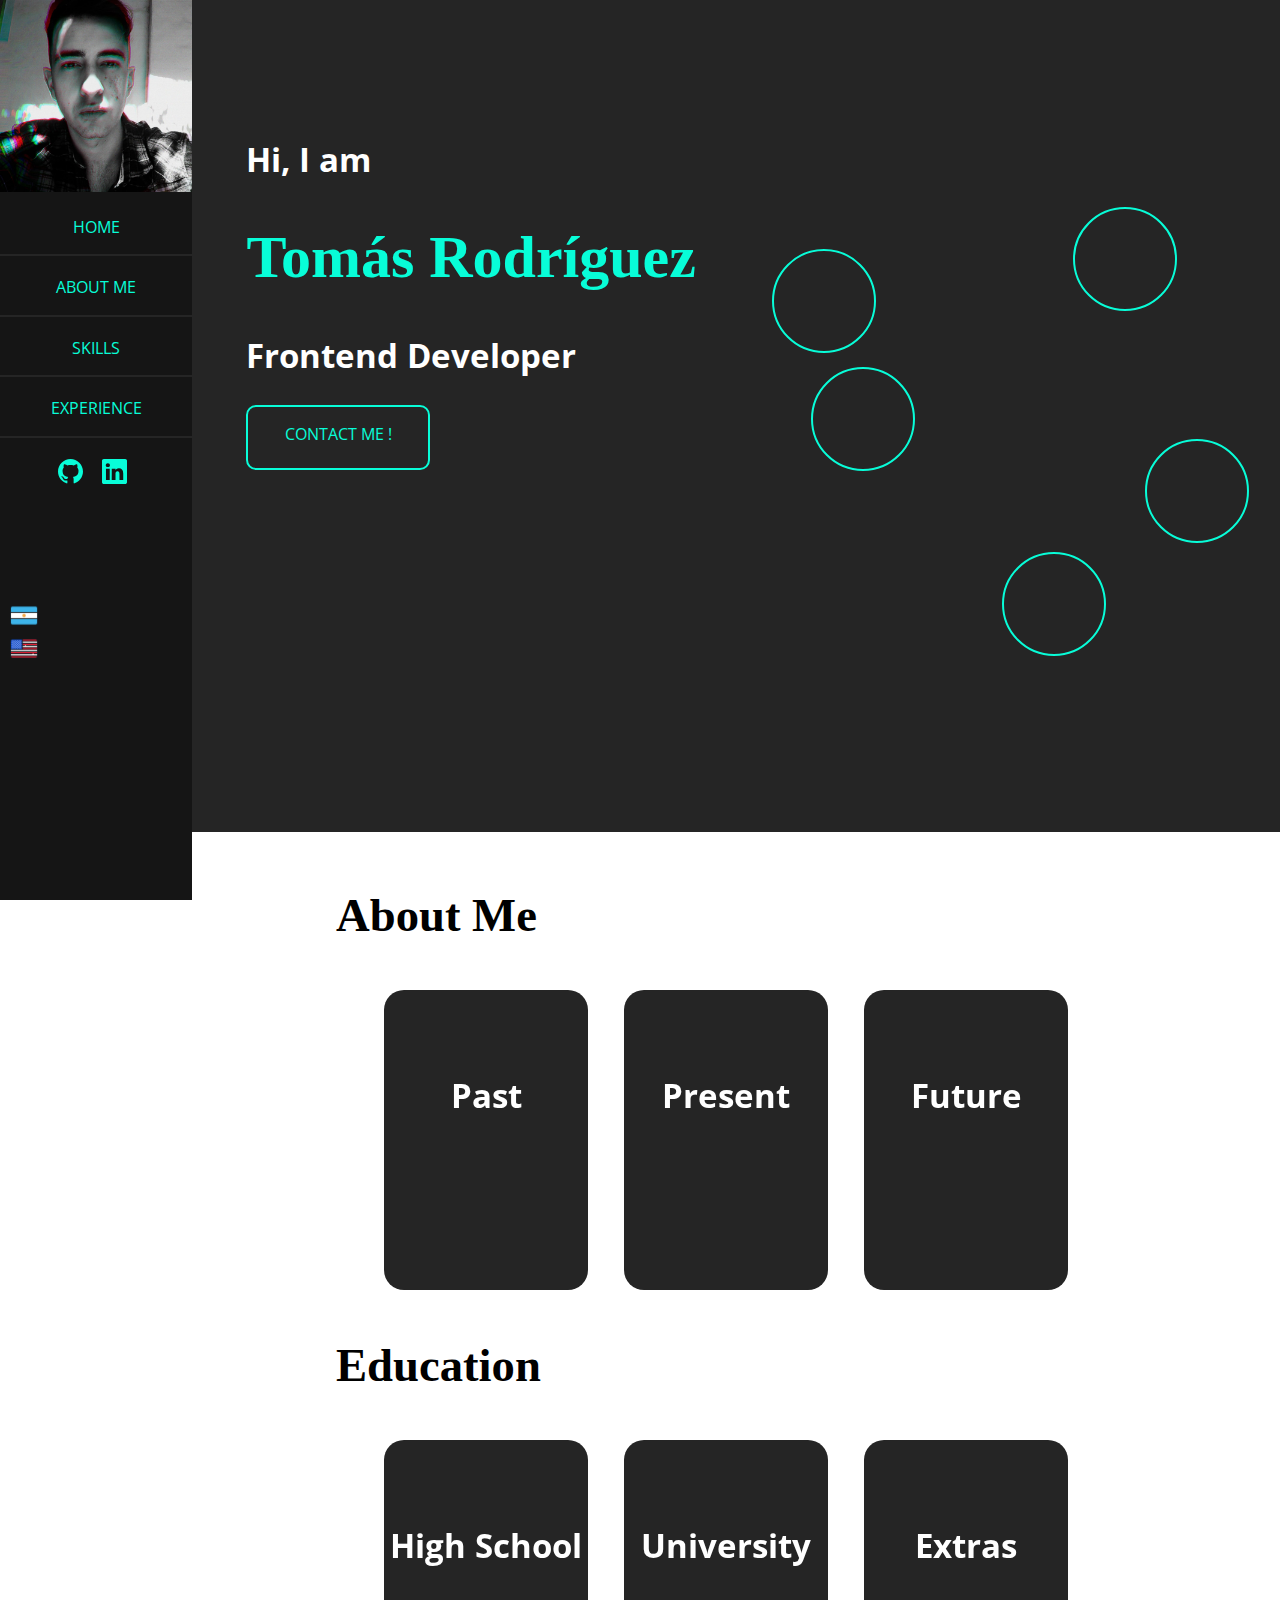
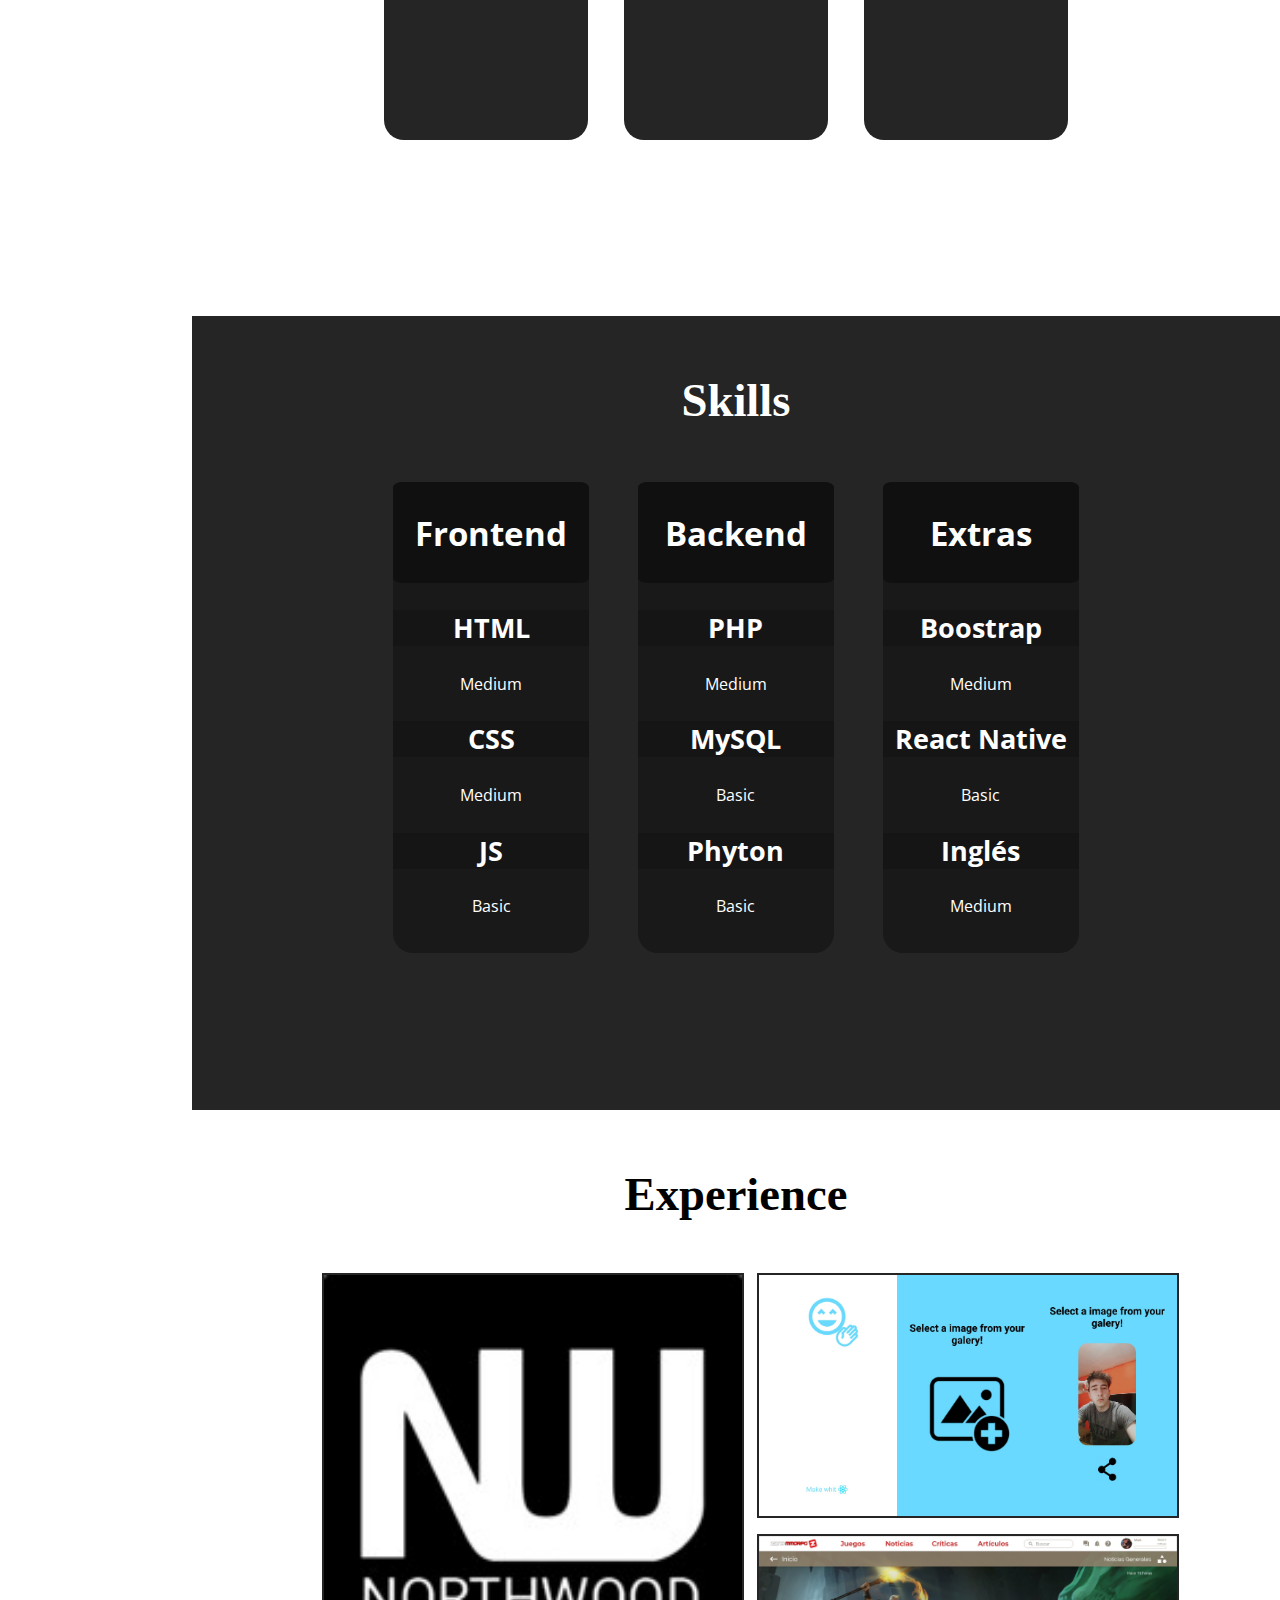
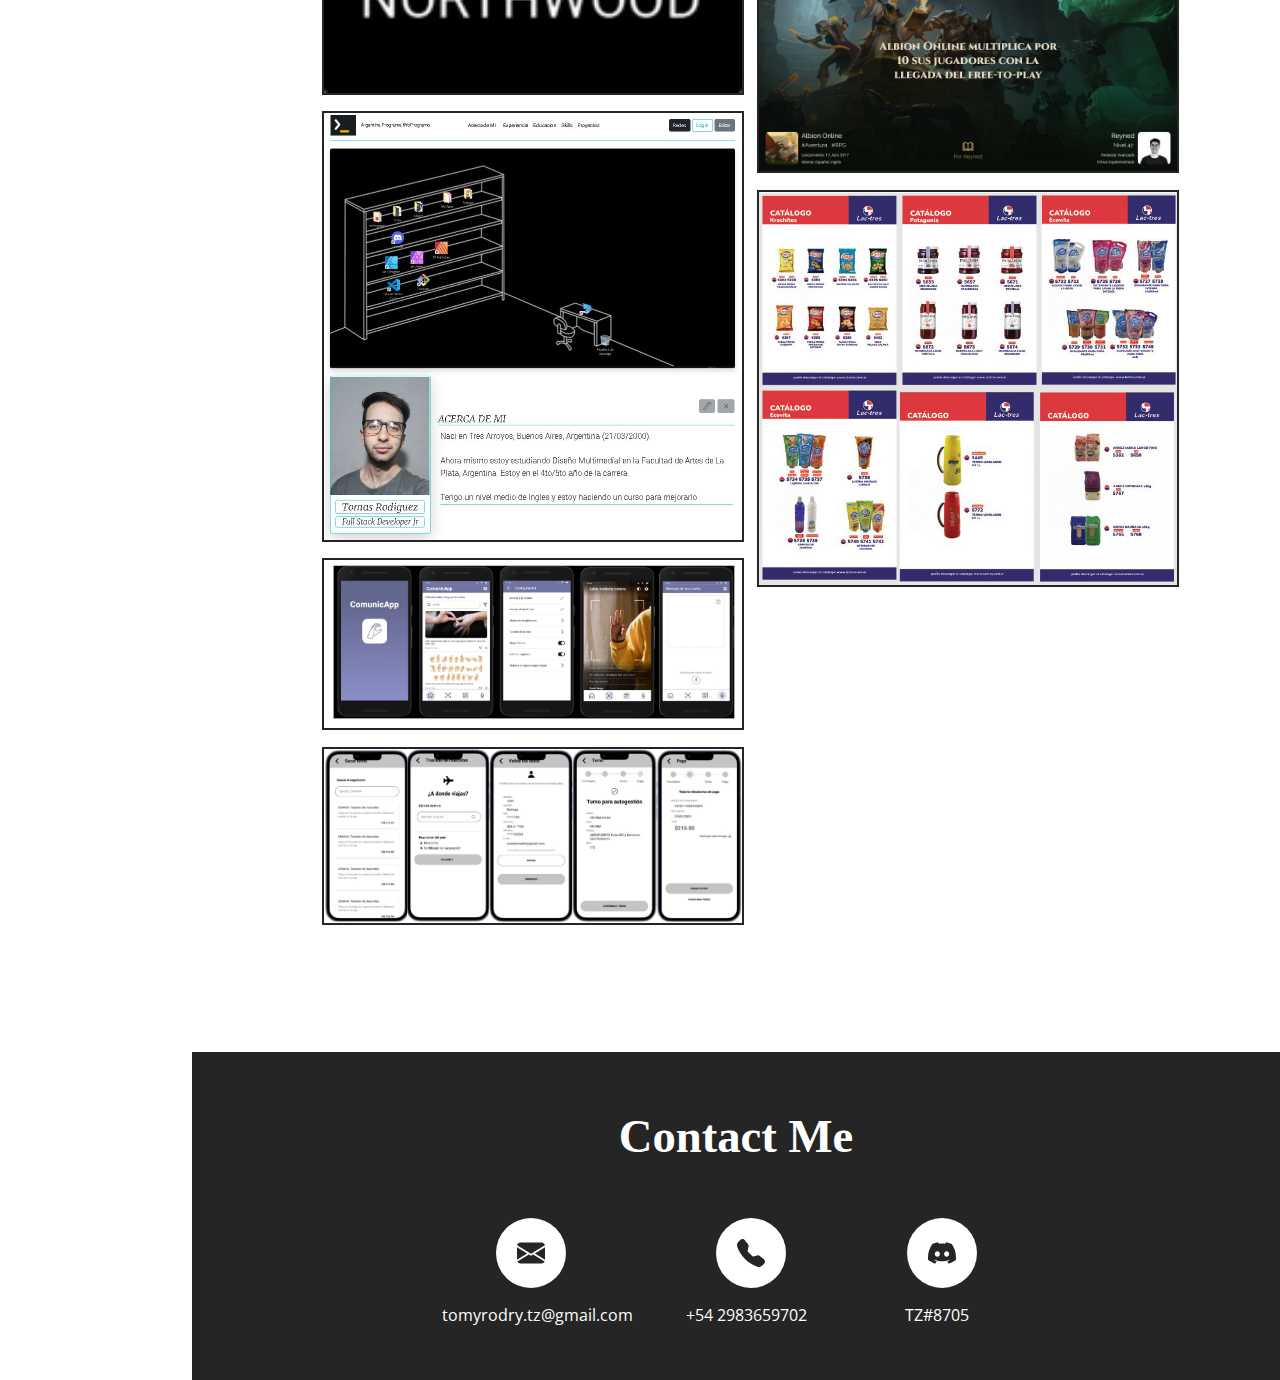
==== commit de50f904: "Northwood added" ====
--- a/index_us.html
+++ b/index_us.html
@@ -179,7 +179,7 @@
                 <div class="titulos">
                     <h3>PHP</h3>
                 </div>
-                <p>Basic</p>
+                <p>Medium</p>
                 <div class="titulos">
                     <h3>MySQL</h3>
                 </div>
@@ -217,6 +217,28 @@
         <div class="aclaracion-exp"><h4>*Touch the image to see more information*</h4></div>
         <div class="trabajos-contenedor">
             <div class="trabajos-grupo">
+                <div class="trabajos-cartas" onclick="myPopup7()" >
+                    <img src="img/trabajos/northwood.jpg">
+                    <div class="info" id="popup7">
+                        <h4>
+                            Developer Web for Northwood Studios
+                        </h4>
+                        <p>
+                            For legal reasons, I cannot put images of the project, but you can view their website.
+                            <br>
+                            <br>
+                            We use PHP with Laravel to create the website, and of course, we use HTML, CSS, and JS for the frontend.
+                            <br>
+                            Additionally, we use Docker and GitLab.
+                            <br>
+                            <br>
+                            Since the studio is in Poland and there are people from all over the world, we use Discord for communication and When2Meet to schedule times.
+                        </p>
+                        <div class="boton-exp">
+                            <a href="https://scpslgame.com/" target="_blank">NW Web</a>
+                        </div>
+                    </div>
+                </div>
                 <div class="trabajos-cartas" onclick="myPopup1()">
                     <img src="img/trabajos/arg-programa-tp-final.jpg">
                     <div class="info" id="popup1">
@@ -348,9 +370,7 @@
             </div>
         </div>
     </div>
-
+    
+    <script src="scripts.js"></script>
 </body>
-
-<script src="scripts.js"></script>
-
 </html>--- a/styles.css
+++ b/styles.css
@@ -277,8 +277,6 @@
     background-color: #191919;
     color: white;
     border-radius: 20px;
-    animation: habilidades-animacion 3s;
-    animation-play-state: paused;
 }
 .carta-backend {
     width: 20%;
@@ -288,8 +286,6 @@
     background-color: #191919;
     color: white;
     border-radius: 20px;
-    animation: habilidades-animacion 4s;
-    animation-play-state: paused;
 }
 
 .carta-extras {
@@ -300,8 +296,6 @@
     background-color: #191919;
     color: white;
     border-radius: 20px;
-    animation: habilidades-animacion 5s;
-    animation-play-state: paused;
 }
 
 .titulo {
@@ -316,11 +310,6 @@
 }
 .titulos {
     background-color: #151515;
-}
-
-@keyframes habilidades-animacion {
-    from {opacity: 0%;}
-    to {opacity: 100%;}
 }
 
 /*---------------------------------------------------------------- EXPERIENCIA ------------------------------------------------------------------*/
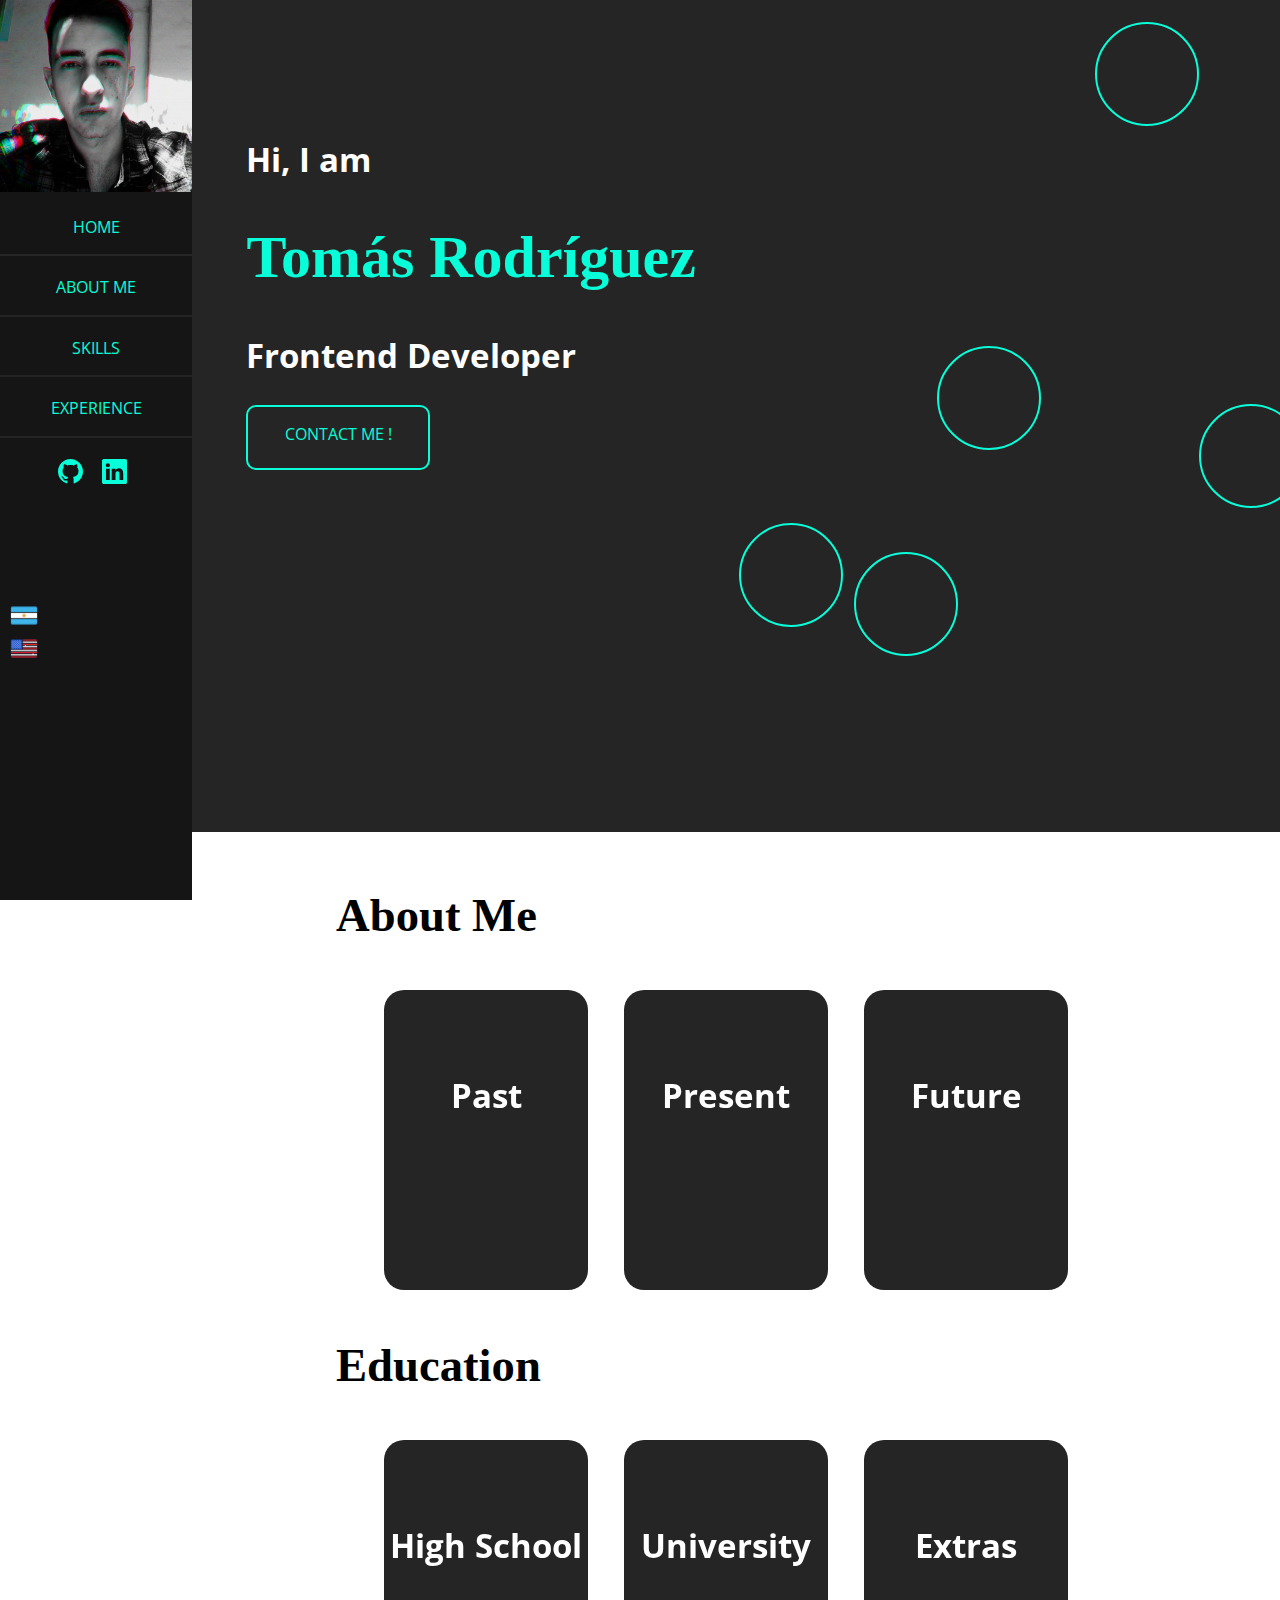
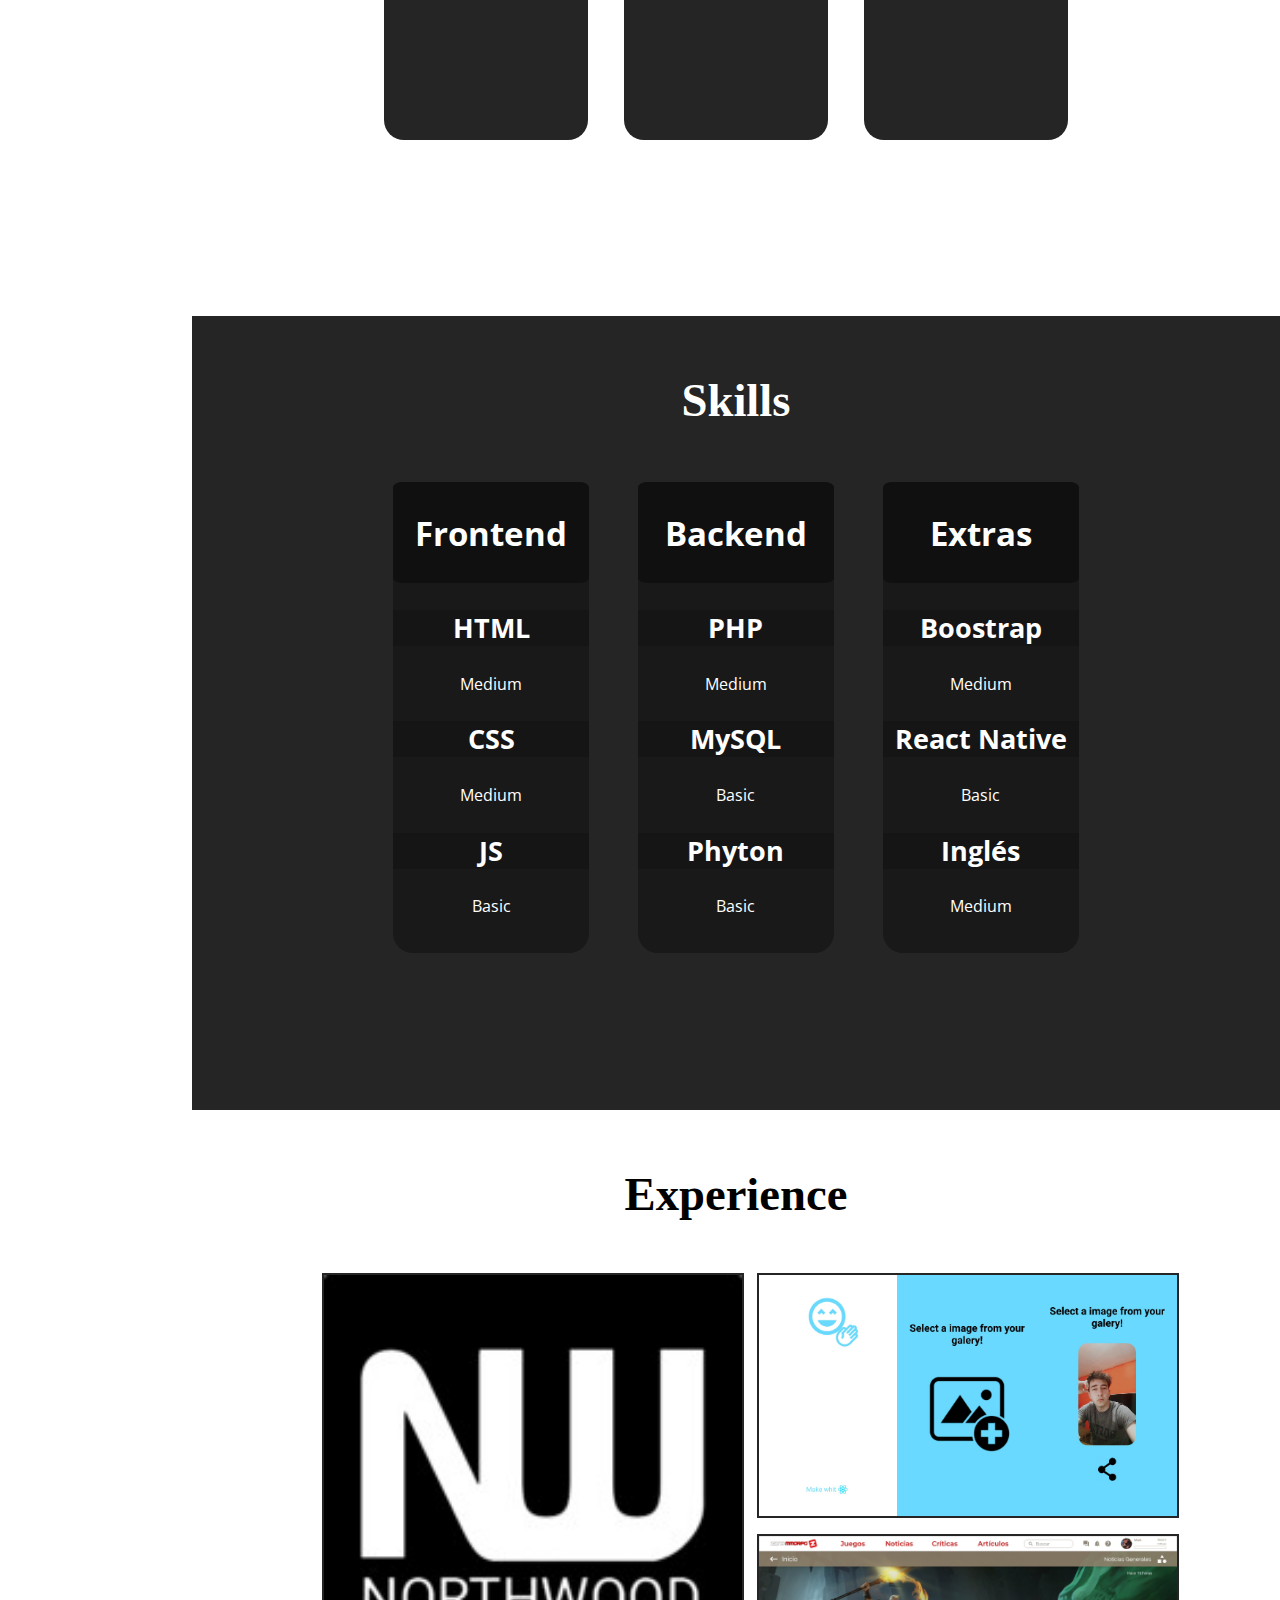
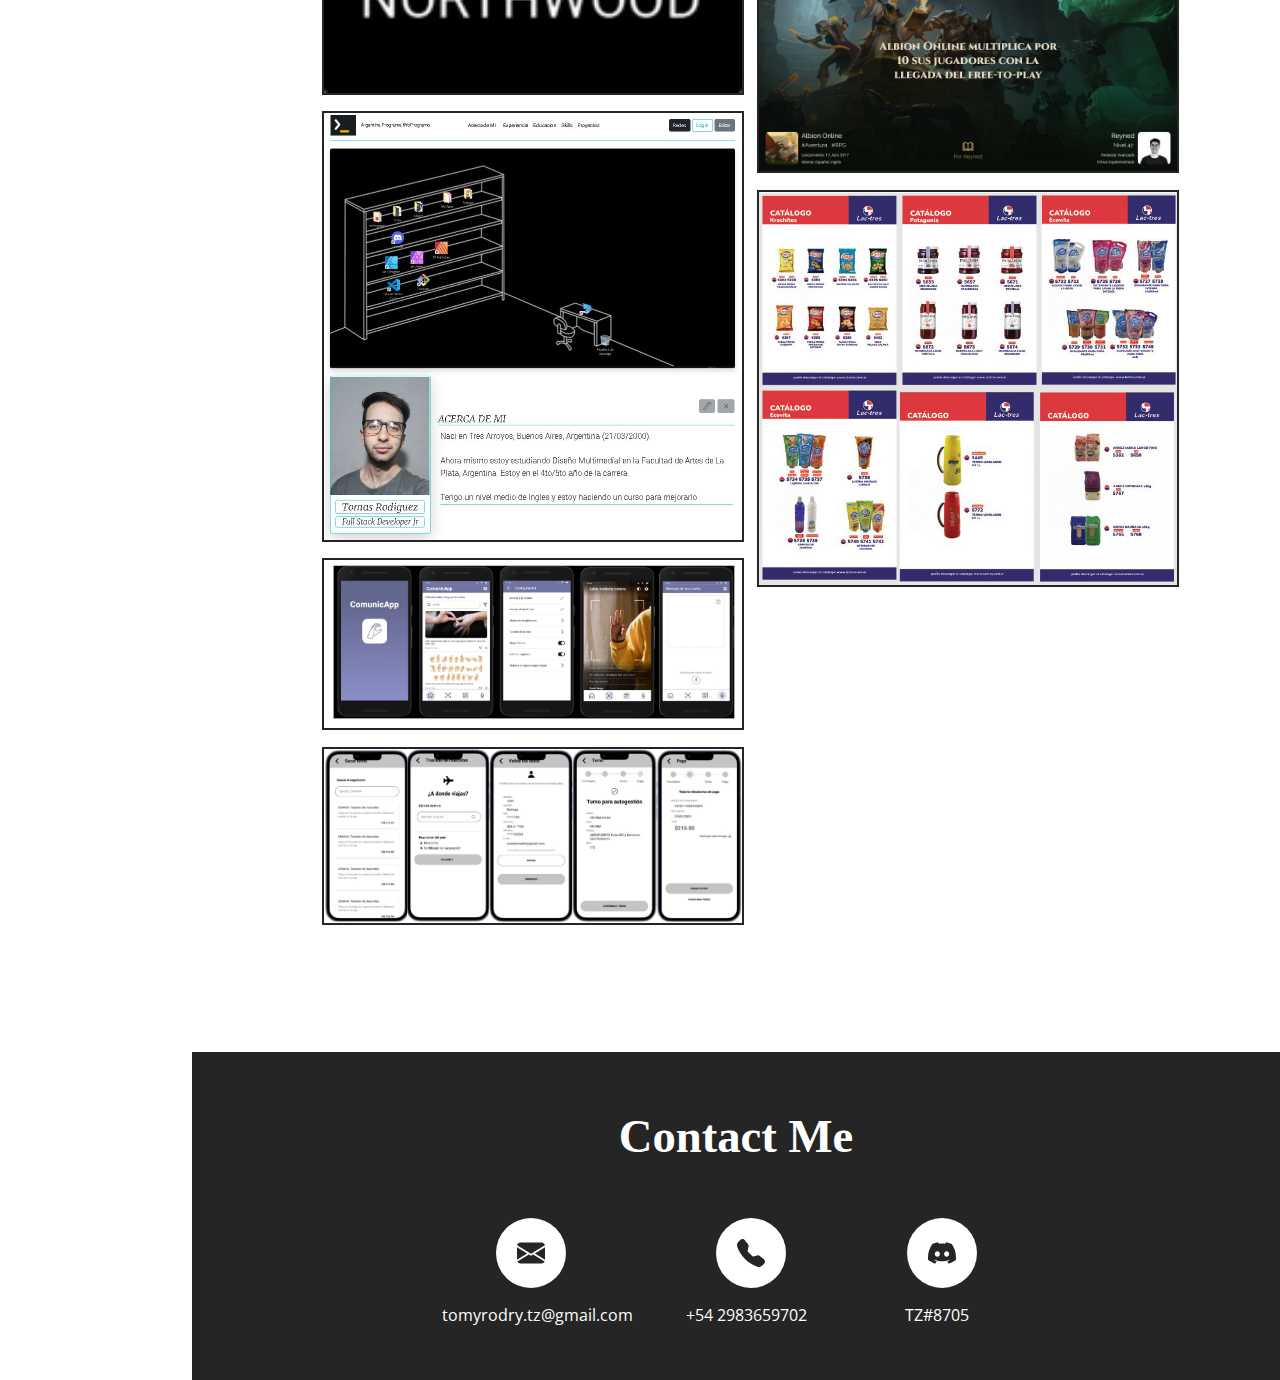
==== commit e91a4692: "Northwood added" ====
--- a/index_us.html
+++ b/index_us.html
@@ -224,10 +224,7 @@
                             Developer Web for Northwood Studios
                         </h4>
                         <p>
-                            For legal reasons, I cannot put images of the project, but you can view their website.
-                            <br>
-                            <br>
-                            We use PHP with Laravel to create the website, and of course, we use HTML, CSS, and JS for the frontend.
+                            We use PHP with Laravel to create the websites, and of course, we use HTML, CSS, and JS for the frontend.
                             <br>
                             Additionally, we use Docker and GitLab.
                             <br>
